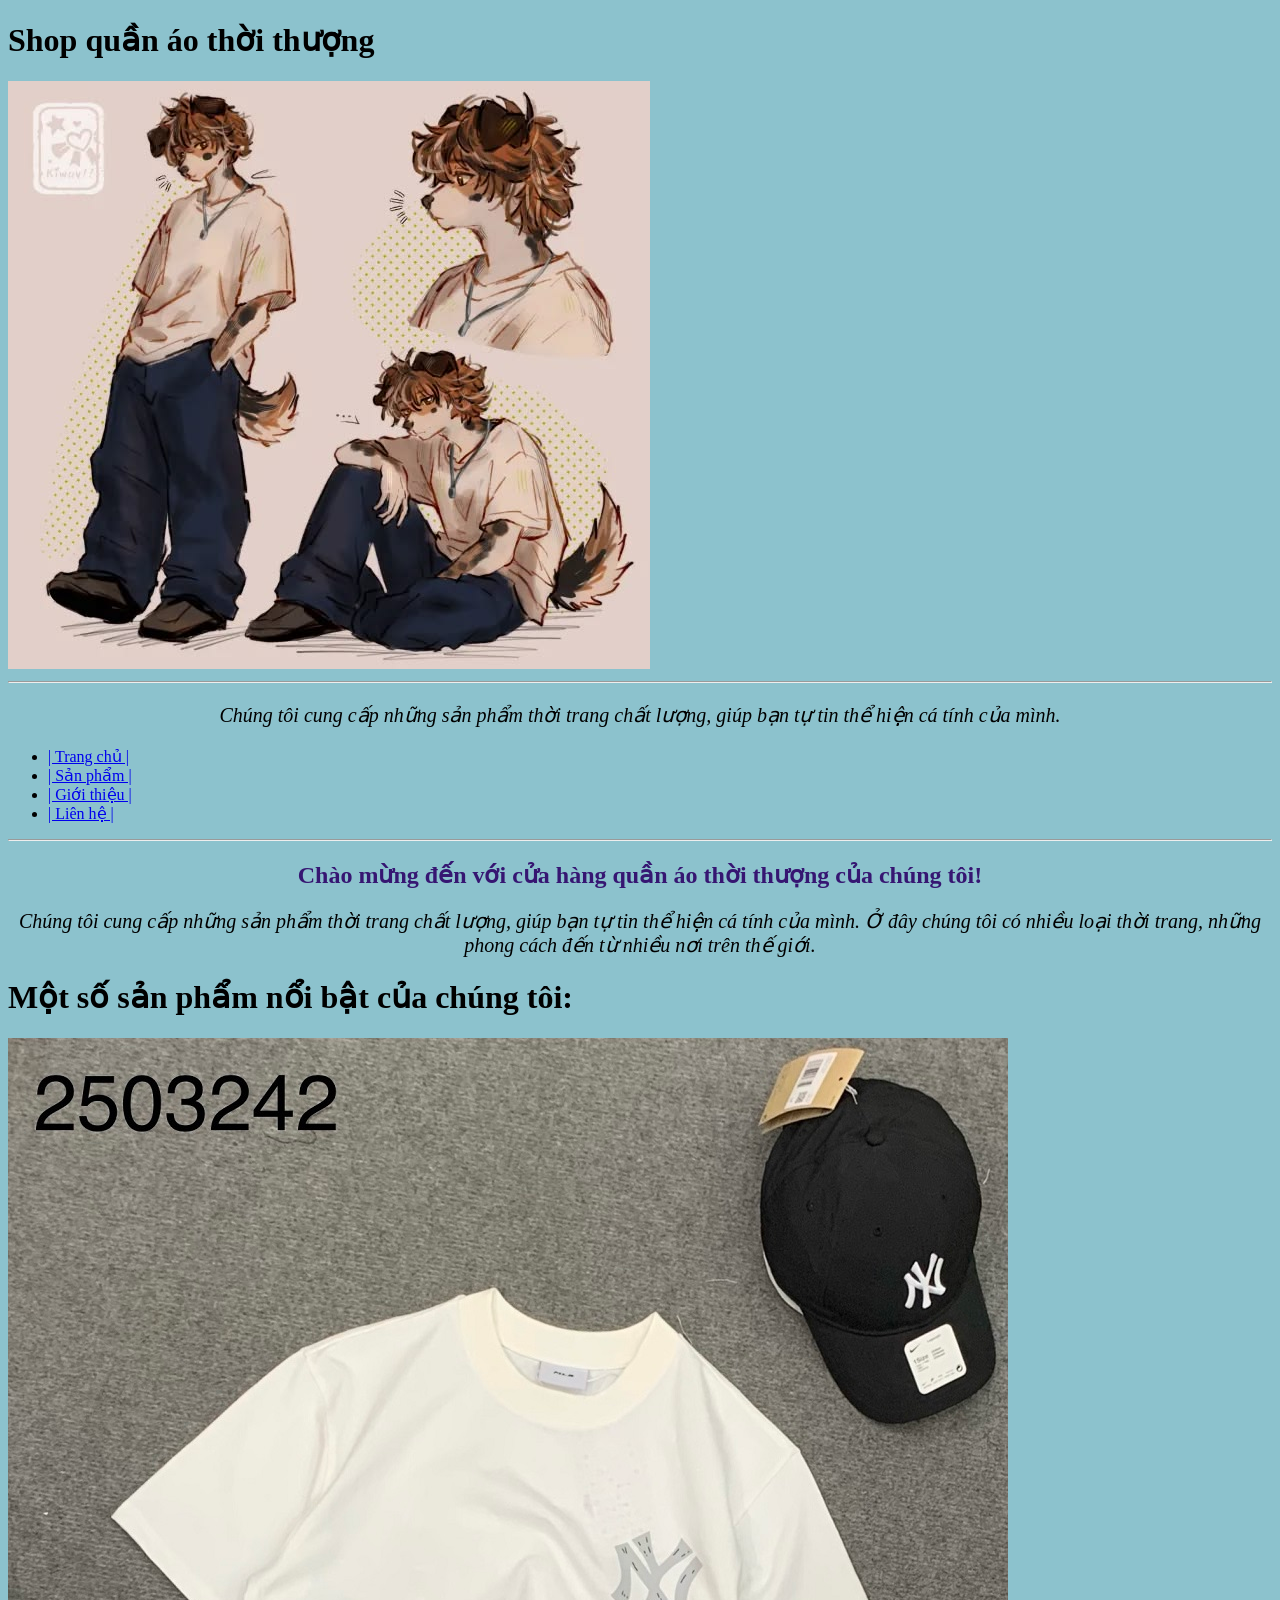
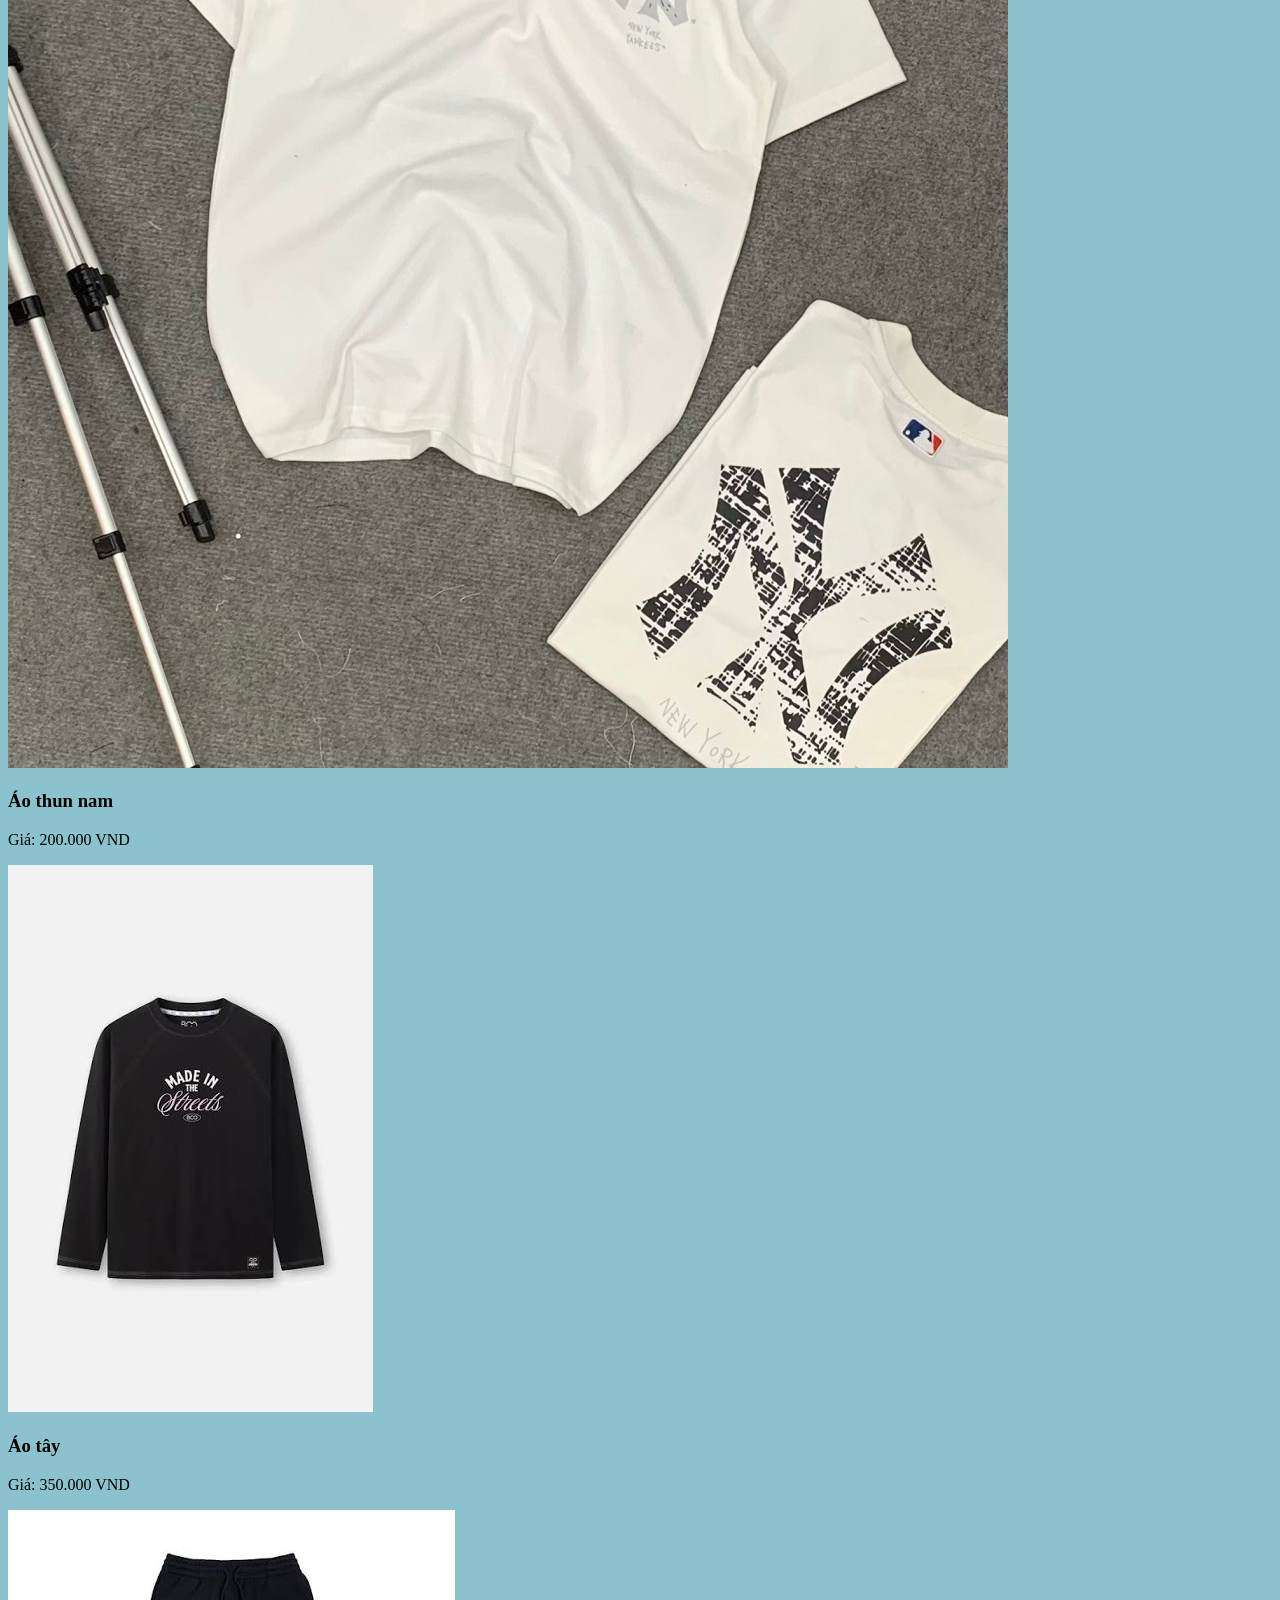
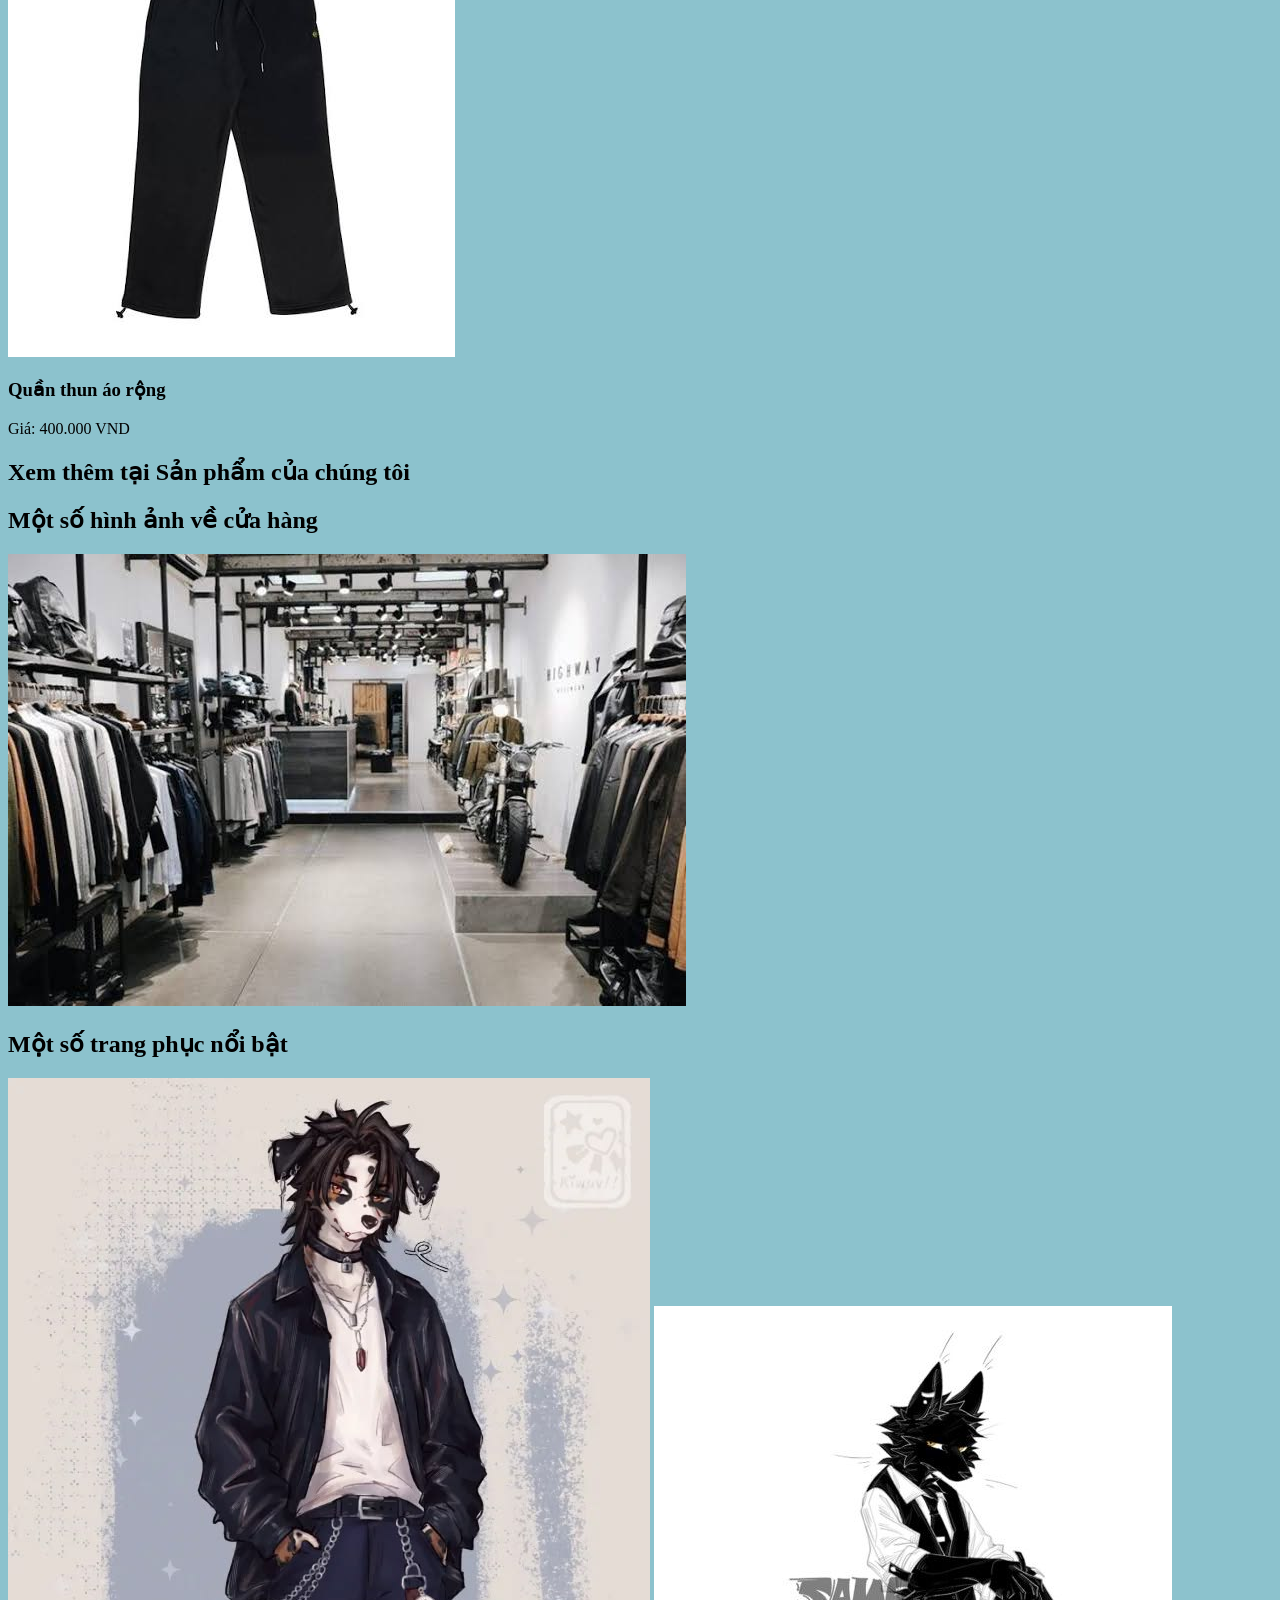
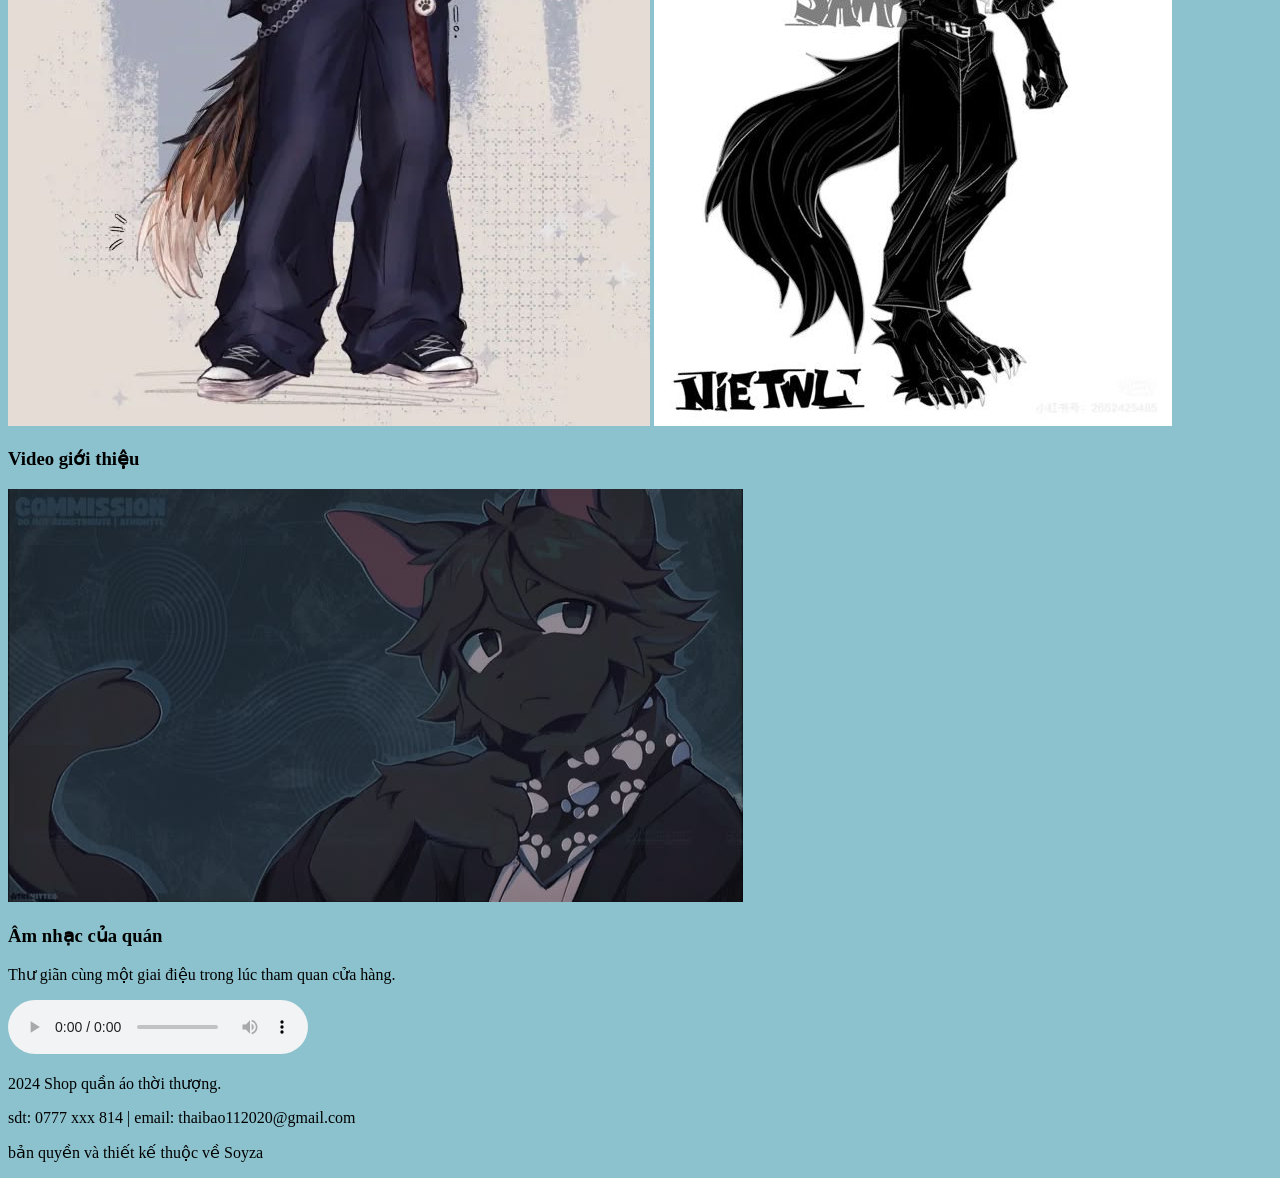
==== index.html @ 08dea2bf "Add files via upload" ====
<!doctype html>
<html lang="vi">
  <head>
    <meta charset="UTF-8" />
    <meta name="viewport" content="width=device-width, initial-scale=1.0" />
    <title>Shop quần áo</title>
    <link rel="stylesheet" href="../css/index.css" />
  </head>
  <body style="background-color: rgb(140, 194, 205)"> 
    <header>
      <h1>Shop quần áo thời thượng</h1>
      <img src="../img/ảnh 1.jpg" alt="logo" />
    </header>
    <hr class="header-divider" />
      <p style="text-align: center; font-size: 20px;">
        <i>Chúng tôi cung cấp những sản phẩm thời trang chất lượng, giúp bạn tự tin thể hiện cá tính của mình.</i>
      </p>
      <nav class="navigation" aria-label="Điều hướng chính">
        <ul>
          <li><a href="index.html" aria-current="page">|  Trang chủ  |</a></li>
          <li><a href="san-pham.html">|  Sản phẩm  |</a></li>
          <li><a href="gioi-thieu.html">|  Giới thiệu  |</a></li>
          <li><a href="lien-he.html">|  Liên hệ  |</a></li>
        </ul>
      </nav>
      <hr class="header-divider" />
      <content>
        <h2 style="text-align: center; font-size: 24px; color: #361672">
          Chào mừng đến với cửa hàng quần áo thời thượng của chúng tôi!
        </h2>
        <p style="text-align: center; font-size: 20px">
          <i>Chúng tôi cung cấp những sản phẩm thời trang chất lượng, giúp bạn tự tin thể hiện cá tính của mình.</i>
         <i>Ở đây chúng tôi có nhiều loại thời trang, những phong cách đến từ nhiều nơi trên thế giới.</i>
        </P>
        <h1>
            Một số sản phẩm nổi bật của chúng tôi:
        </h1>
        <div class="product-grid">
          <div class="product-item">
            <img src="../img/ảnh 2.jpg" alt="Sản phẩm 1" />
            <h3>Áo thun nam</h3>
            <p>Giá: 200.000 VND</p>
          </div>
          <div class="product-item">
            <img src="../img/ảnh 3.jpg" alt="Sản phẩm 2" />
            <h3>Áo tây</h3>
            <p>Giá: 350.000 VND</p>
          </div>
          <div class="product-item">
            <img src="../img/ảnh 4.jpg" alt="Sản phẩm 3" />
            <h3>Quần thun áo rộng</h3>
            <p>Giá: 400.000 VND</p>
          </div>
        </div>
        <h2 class="more-products">
          Xem thêm tại <b>Sản phẩm</b> của chúng tôi
        </h2>
        <section class="gallery-section">
          <h2>Một số hình ảnh về cửa hàng</h2>
          <img class="store-image" src="../img/ảnh 6.jpg" alt="Hình ảnh cửa hàng" />
        </section>
        <section class="gallery-section">
          <h2>Một số trang phục nổi bật</h2>
          <div class="outfit-gallery">
            <img src="../img/ảnh 5.jpg" alt="Hình ảnh trang phục 1" />
            <img src="../img/ảnh 7.jpg" alt="Hình ảnh trang phục 2" />
          </div>
        </section>
        <section class="media-section" aria-label="Video và âm nhạc">
         <div class="media-card">
            <h3>Video giới thiệu</h3>
            <a href="https://youtu.be/TLrLWV6TIGs?si=kMkwXBTwmx-Vxiwl" >
              <img class="video-thumbnail" src="../img/ảnh 8.jpg" alt="Xem video giới thiệu cửa hàng" />
            </a>
  
         </div>
        <div class="media-card">
            <h3>Âm nhạc của quán</h3>
            <p>Thư giãn cùng một giai điệu trong lúc tham quan cửa hàng.</p>
            <audio controls>
              <source src="../mp3/Creepy Nuts - Mirage (Official Music Video) OP Theme to Call of the Night Season 2.mp3" type="audio/mpeg" />
            </audio>
         </div>
          </section>
      </main>
      </content>
      <footer>
        <p> 2024 Shop quần áo thời thượng.</p>
        <p> sdt: 0777 xxx 814 | email: thaibao112020@gmail.com</p>
        <p> bản quyền và thiết kế thuộc về Soyza</p>
      </footer>
    </body>
</html>
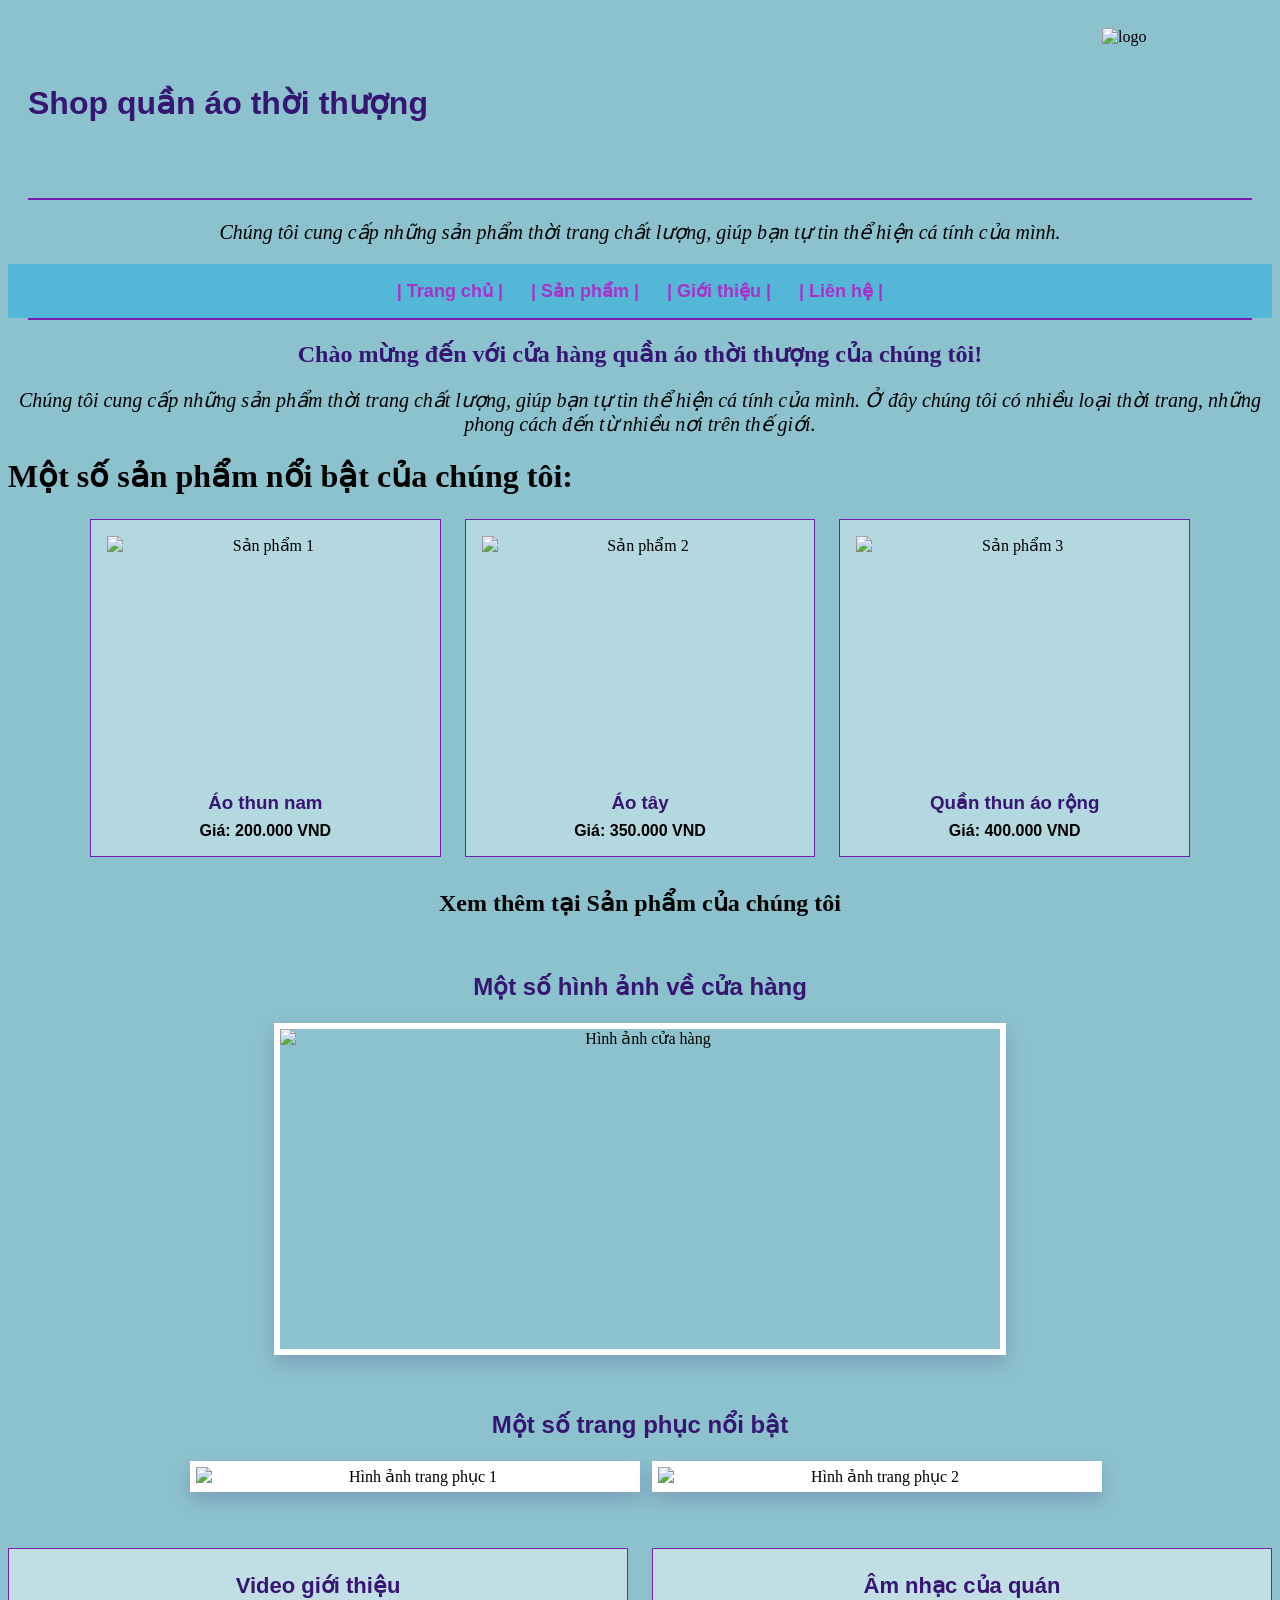
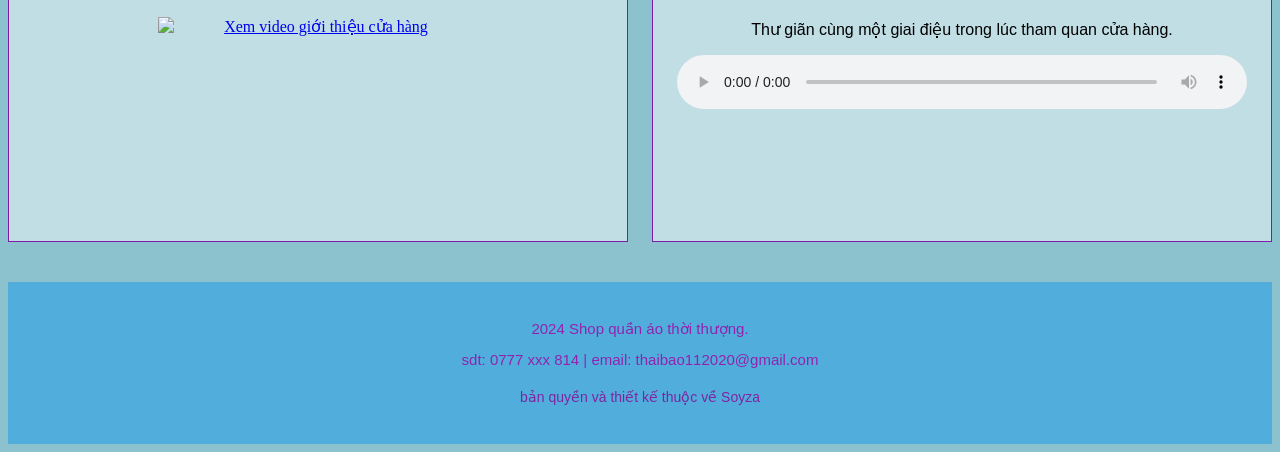
==== commit 95e60f67: "Update index.html" ====
--- a/index.html
+++ b/index.html
@@ -4,12 +4,12 @@
     <meta charset="UTF-8" />
     <meta name="viewport" content="width=device-width, initial-scale=1.0" />
     <title>Shop quần áo</title>
-    <link rel="stylesheet" href="../css/index.css" />
+    <link rel="stylesheet" href="./index.css" />
   </head>
   <body style="background-color: rgb(140, 194, 205)"> 
     <header>
       <h1>Shop quần áo thời thượng</h1>
-      <img src="../img/ảnh 1.jpg" alt="logo" />
+      <img src="./ảnh 1.jpg" alt="logo" />
     </header>
     <hr class="header-divider" />
       <p style="text-align: center; font-size: 20px;">
@@ -37,17 +37,17 @@
         </h1>
         <div class="product-grid">
           <div class="product-item">
-            <img src="../img/ảnh 2.jpg" alt="Sản phẩm 1" />
+            <img src="./ảnh 2.jpg" alt="Sản phẩm 1" />
             <h3>Áo thun nam</h3>
             <p>Giá: 200.000 VND</p>
           </div>
           <div class="product-item">
-            <img src="../img/ảnh 3.jpg" alt="Sản phẩm 2" />
+            <img src="./ảnh 3.jpg" alt="Sản phẩm 2" />
             <h3>Áo tây</h3>
             <p>Giá: 350.000 VND</p>
           </div>
           <div class="product-item">
-            <img src="../img/ảnh 4.jpg" alt="Sản phẩm 3" />
+            <img src="./ảnh 4.jpg" alt="Sản phẩm 3" />
             <h3>Quần thun áo rộng</h3>
             <p>Giá: 400.000 VND</p>
           </div>
@@ -57,20 +57,20 @@
         </h2>
         <section class="gallery-section">
           <h2>Một số hình ảnh về cửa hàng</h2>
-          <img class="store-image" src="../img/ảnh 6.jpg" alt="Hình ảnh cửa hàng" />
+          <img class="store-image" src="./ảnh 6.jpg" alt="Hình ảnh cửa hàng" />
         </section>
         <section class="gallery-section">
           <h2>Một số trang phục nổi bật</h2>
           <div class="outfit-gallery">
-            <img src="../img/ảnh 5.jpg" alt="Hình ảnh trang phục 1" />
-            <img src="../img/ảnh 7.jpg" alt="Hình ảnh trang phục 2" />
+            <img src="./ảnh 5.jpg" alt="Hình ảnh trang phục 1" />
+            <img src="./ảnh 7.jpg" alt="Hình ảnh trang phục 2" />
           </div>
         </section>
         <section class="media-section" aria-label="Video và âm nhạc">
          <div class="media-card">
             <h3>Video giới thiệu</h3>
             <a href="https://youtu.be/TLrLWV6TIGs?si=kMkwXBTwmx-Vxiwl" >
-              <img class="video-thumbnail" src="../img/ảnh 8.jpg" alt="Xem video giới thiệu cửa hàng" />
+              <img class="video-thumbnail" src="./ảnh 8.jpg" alt="Xem video giới thiệu cửa hàng" />
             </a>
   
          </div>
@@ -78,7 +78,7 @@
             <h3>Âm nhạc của quán</h3>
             <p>Thư giãn cùng một giai điệu trong lúc tham quan cửa hàng.</p>
             <audio controls>
-              <source src="../mp3/Creepy Nuts - Mirage (Official Music Video) OP Theme to Call of the Night Season 2.mp3" type="audio/mpeg" />
+              <source src="./mp3/Creepy Nuts - Mirage (Official Music Video) OP Theme to Call of the Night Season 2.mp3" type="audio/mpeg" />
             </audio>
          </div>
           </section>
@@ -90,4 +90,4 @@
         <p> bản quyền và thiết kế thuộc về Soyza</p>
       </footer>
     </body>
-</html>+</html>
--- a/index.css
+++ b/index.css
@@ -0,0 +1,228 @@
+.more-products {
+	margin: 32px auto 0;
+	text-align: center;
+}
+
+.gallery-section {
+	margin-top: 56px;
+	text-align: center;
+}
+
+.gallery-section h2 {
+	margin: 0 0 22px;
+	color: #361672;
+	font-family: Arial, sans-serif;
+	font-size: 24px;
+}
+
+.store-image {
+	display: block;
+	width: min(100%, 720px);
+	height: 320px;
+	margin: 0 auto;
+	border: 6px solid #ffffff;
+	box-shadow: 0 8px 18px rgba(54, 22, 114, 0.2);
+	object-fit: cover;
+}
+
+.outfit-gallery {
+	display: grid;
+	grid-template-columns: repeat(2, minmax(0, 1fr));
+	gap: 24px;
+	max-width: 900px;
+	margin: 0 auto;
+}
+
+.outfit-gallery img {
+	display: block;
+	width: 100%;
+	height: 300px;
+	border: 6px solid #ffffff;
+	box-shadow: 0 8px 18px rgba(54, 22, 114, 0.2);
+	object-fit: cover;
+}
+header {
+	display: flex;
+	align-items: center;
+	justify-content: space-between;
+	padding: 20px;
+}
+
+header h1 {
+	margin: 0;
+	text-align: left;
+	color: #361672;
+	font-family: Arial, sans-serif;
+}
+
+header img {
+	width: 150px;
+	height: 150px;
+	object-fit: cover;
+}
+
+.header-divider {
+	margin: 0 20px;
+	border: 0;
+	border-top: 2px solid #7a1dac;
+}
+
+.navigation {
+	padding: 16px 20px;
+	background-color: rgb(84, 183, 216);
+}
+
+.navigation ul {
+	display: flex;
+	justify-content: center;
+	gap: 28px;
+	margin: 0;
+	padding: 0;
+	list-style: none;
+}
+
+.navigation a {
+	color: #ac30c8;
+	font-family: Arial, sans-serif;
+	font-size: 18px;
+	font-weight: 700;
+	text-decoration: none;
+}
+
+.navigation a:hover,
+.navigation a:focus-visible {
+	color: #fefefe;
+	text-decoration: underline;
+}
+
+.product-grid {
+	display: grid;
+	grid-template-columns: repeat(3, minmax(0, 1fr));
+	gap: 24px;
+	max-width: 1100px;
+	margin: 24px auto;
+	padding: 0 20px;
+}
+
+.product-item {
+	padding: 16px;
+	border: 1px solid #7a1dac;
+	background-color: rgba(255, 255, 255, 0.35);
+	text-align: center;
+}
+
+.product-item img {
+	display: block;
+	width: 100%;
+	height: 240px;
+	object-fit: cover;
+}
+
+.product-item h3 {
+	margin: 16px 0 8px;
+	color: #361672;
+	font-family: Arial, sans-serif;
+}
+
+.product-item p {
+	margin: 0;
+	font-family: Arial, sans-serif;
+	font-weight: 700;
+}
+
+.outfit-gallery img {
+	display: block;
+	width: 100%;
+	height: auto;
+	max-height: 420px;
+	background-color: #ffffff;
+	object-fit: contain;
+}
+
+.media-section {
+	display: grid;
+	grid-template-columns: repeat(2, minmax(0, 1fr));
+	gap: 24px;
+	margin-top: 56px;
+}
+
+.media-card {
+	padding: 24px;
+	border: 1px solid #7a1dac;
+	background-color: rgba(255, 255, 255, 0.45);
+	text-align: center;
+}
+
+.media-card h3 {
+	margin: 0 0 18px;
+	color: #361672;
+	font-family: Arial, sans-serif;
+	font-size: 22px;
+}
+
+.media-card img {
+	display: block;
+	width: min(100%, 320px);
+	height: 200px;
+	margin: 0 auto;
+	object-fit: cover;
+}
+
+.media-card p {
+	margin: 16px 0 0;
+	font-family: Arial, sans-serif;
+	line-height: 1.6;
+}
+
+.media-card audio {
+	width: 100%;
+	margin-top: 12px;
+}
+
+footer {
+	margin-top: 40px;
+	padding: 28px 20px;
+	background-color: #51aedc;
+	color: #9124af;
+	font-family: Arial, sans-serif;
+	text-align: center;
+}
+
+footer p {
+	margin: 8px 0;
+	font-size: 15px;
+	line-height: 1.5;
+}
+
+footer p:last-child {
+	margin-top: 16px;
+	color: #7e25a1;
+	font-size: 14px;
+}
+
+.video-thumbnail {
+	display: block;
+	width: min(100%, 220px);
+	height: auto;
+	margin: 0 auto;
+	object-fit: contain;
+}
+
+@media (max-width: 600px) {
+	.navigation ul {
+		flex-wrap: wrap;
+		gap: 14px 22px;
+	}
+
+	.product-grid {
+		grid-template-columns: 1fr;
+	}
+
+	.outfit-gallery {
+		grid-template-columns: 1fr;
+	}
+
+	.media-section {
+		grid-template-columns: 1fr;
+	}
+}
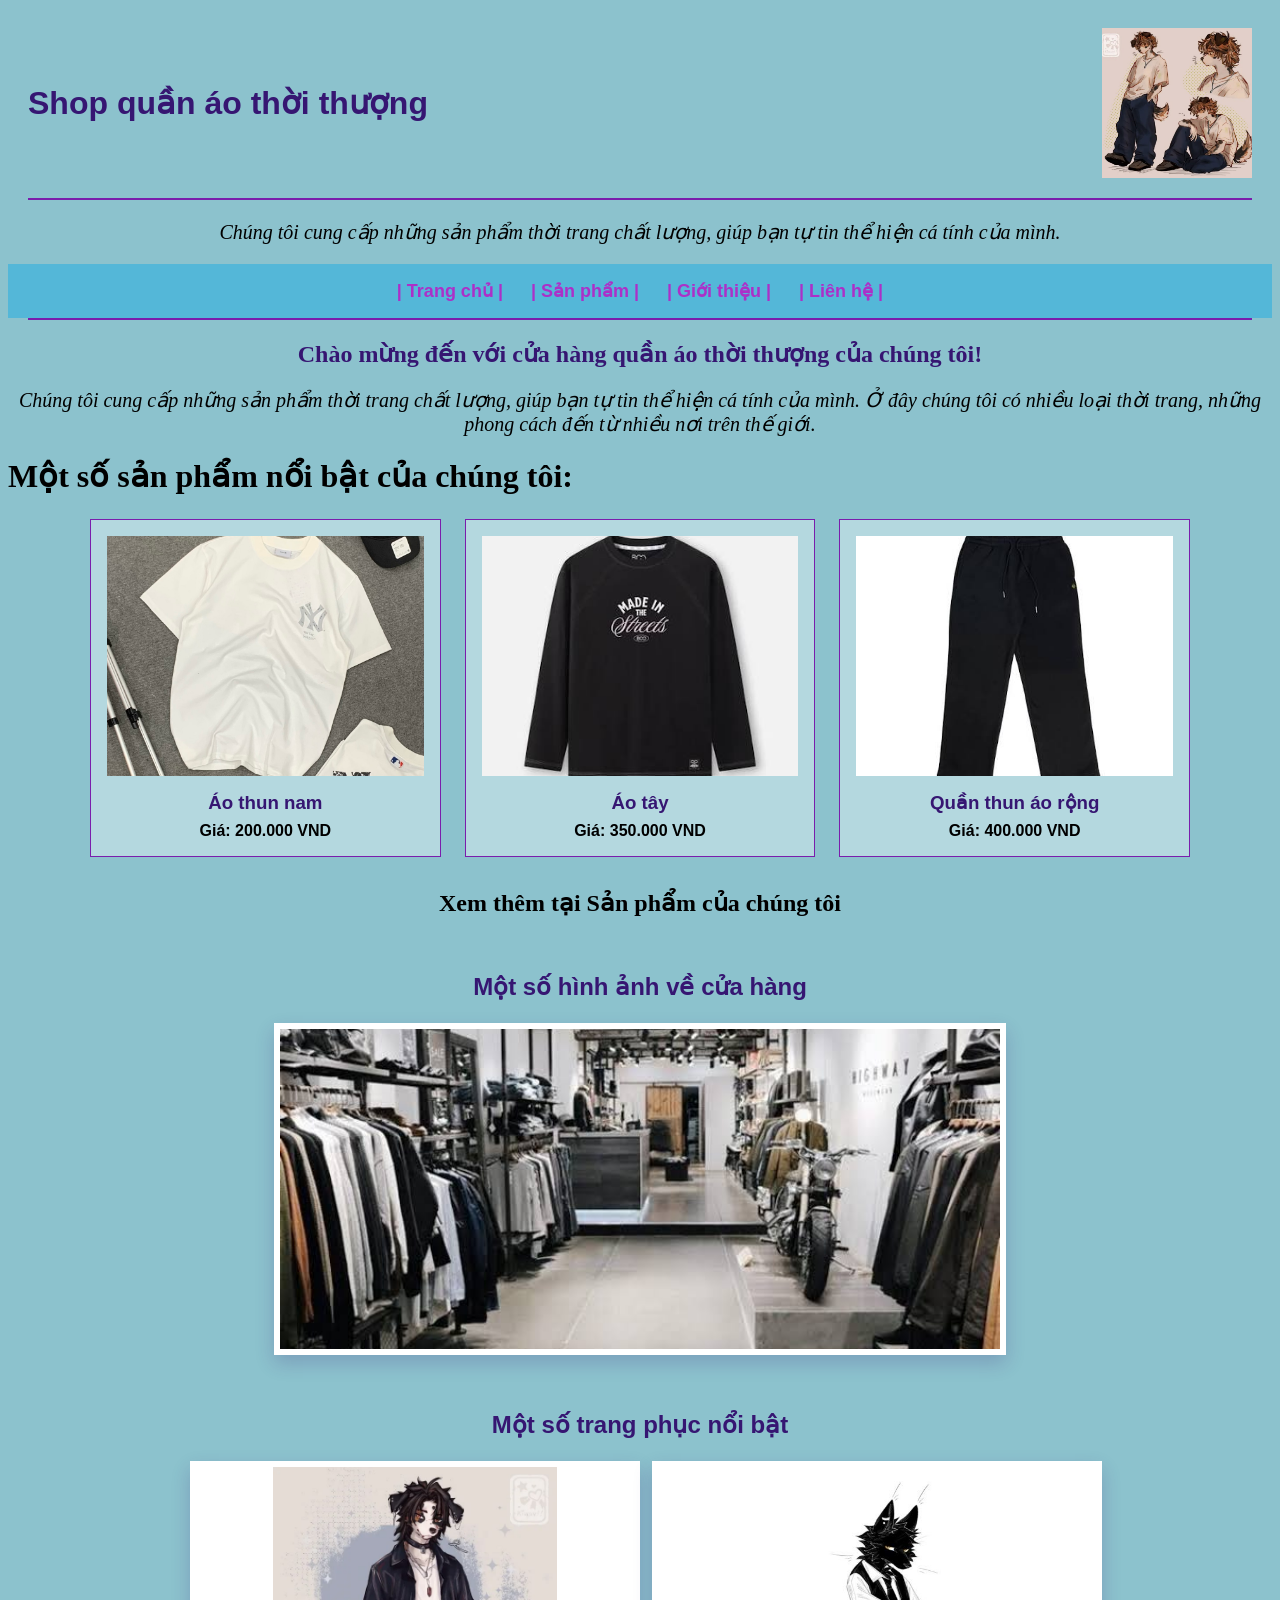
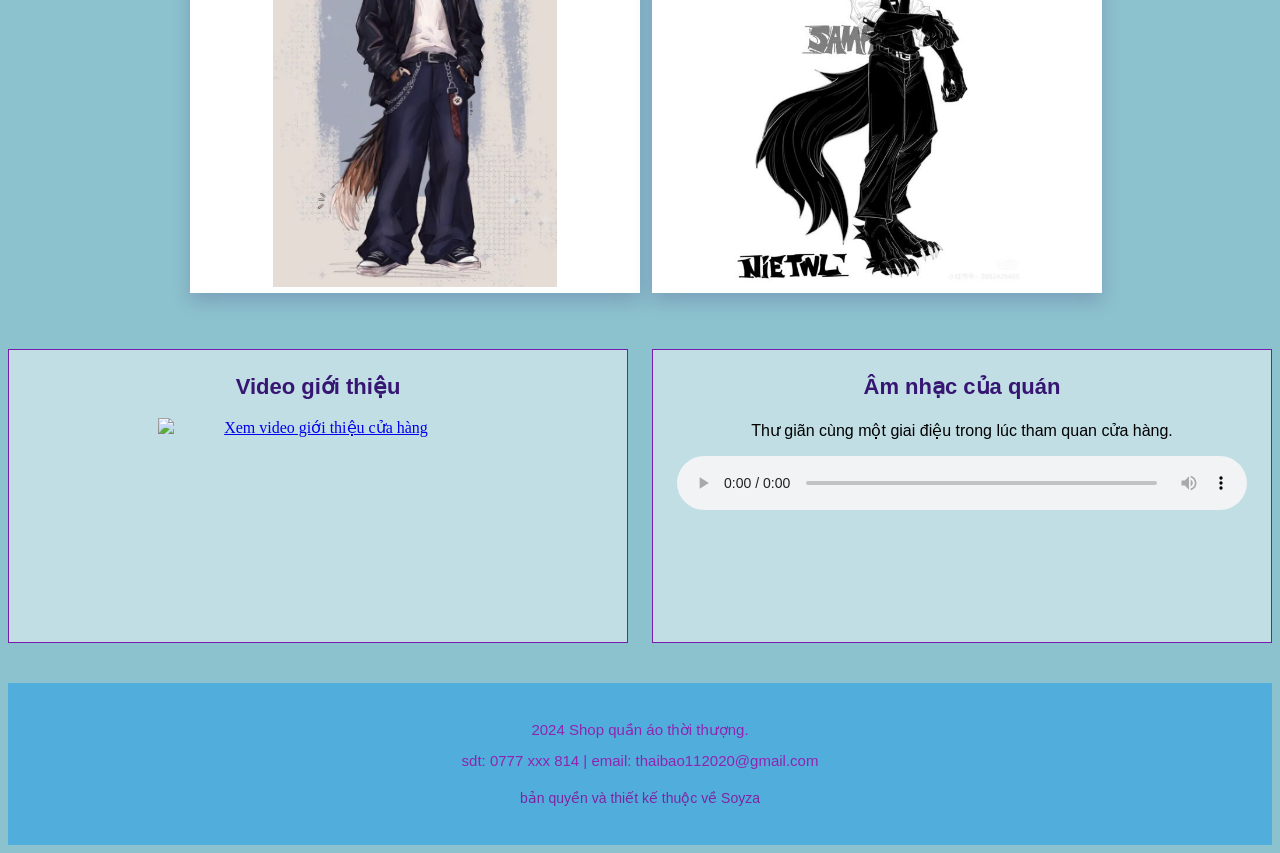
==== commit e70e8c33: "Update index.html" ====
--- a/index.html
+++ b/index.html
@@ -9,7 +9,7 @@
   <body style="background-color: rgb(140, 194, 205)"> 
     <header>
       <h1>Shop quần áo thời thượng</h1>
-      <img src="./ảnh 1.jpg" alt="logo" />
+      <img src="./img/ảnh 1.jpg" alt="logo" />
     </header>
     <hr class="header-divider" />
       <p style="text-align: center; font-size: 20px;">
@@ -37,17 +37,17 @@
         </h1>
         <div class="product-grid">
           <div class="product-item">
-            <img src="./ảnh 2.jpg" alt="Sản phẩm 1" />
+            <img src="./img/ảnh 2.jpg" alt="Sản phẩm 1" />
             <h3>Áo thun nam</h3>
             <p>Giá: 200.000 VND</p>
           </div>
           <div class="product-item">
-            <img src="./ảnh 3.jpg" alt="Sản phẩm 2" />
+            <img src="./img/ảnh 3.jpg" alt="Sản phẩm 2" />
             <h3>Áo tây</h3>
             <p>Giá: 350.000 VND</p>
           </div>
           <div class="product-item">
-            <img src="./ảnh 4.jpg" alt="Sản phẩm 3" />
+            <img src="./img/ảnh 4.jpg" alt="Sản phẩm 3" />
             <h3>Quần thun áo rộng</h3>
             <p>Giá: 400.000 VND</p>
           </div>
@@ -57,13 +57,13 @@
         </h2>
         <section class="gallery-section">
           <h2>Một số hình ảnh về cửa hàng</h2>
-          <img class="store-image" src="./ảnh 6.jpg" alt="Hình ảnh cửa hàng" />
+          <img class="store-image" src="./img/ảnh 6.jpg" alt="Hình ảnh cửa hàng" />
         </section>
         <section class="gallery-section">
           <h2>Một số trang phục nổi bật</h2>
           <div class="outfit-gallery">
-            <img src="./ảnh 5.jpg" alt="Hình ảnh trang phục 1" />
-            <img src="./ảnh 7.jpg" alt="Hình ảnh trang phục 2" />
+            <img src="./img/ảnh 5.jpg" alt="Hình ảnh trang phục 1" />
+            <img src="./img/ảnh 7.jpg" alt="Hình ảnh trang phục 2" />
           </div>
         </section>
         <section class="media-section" aria-label="Video và âm nhạc">
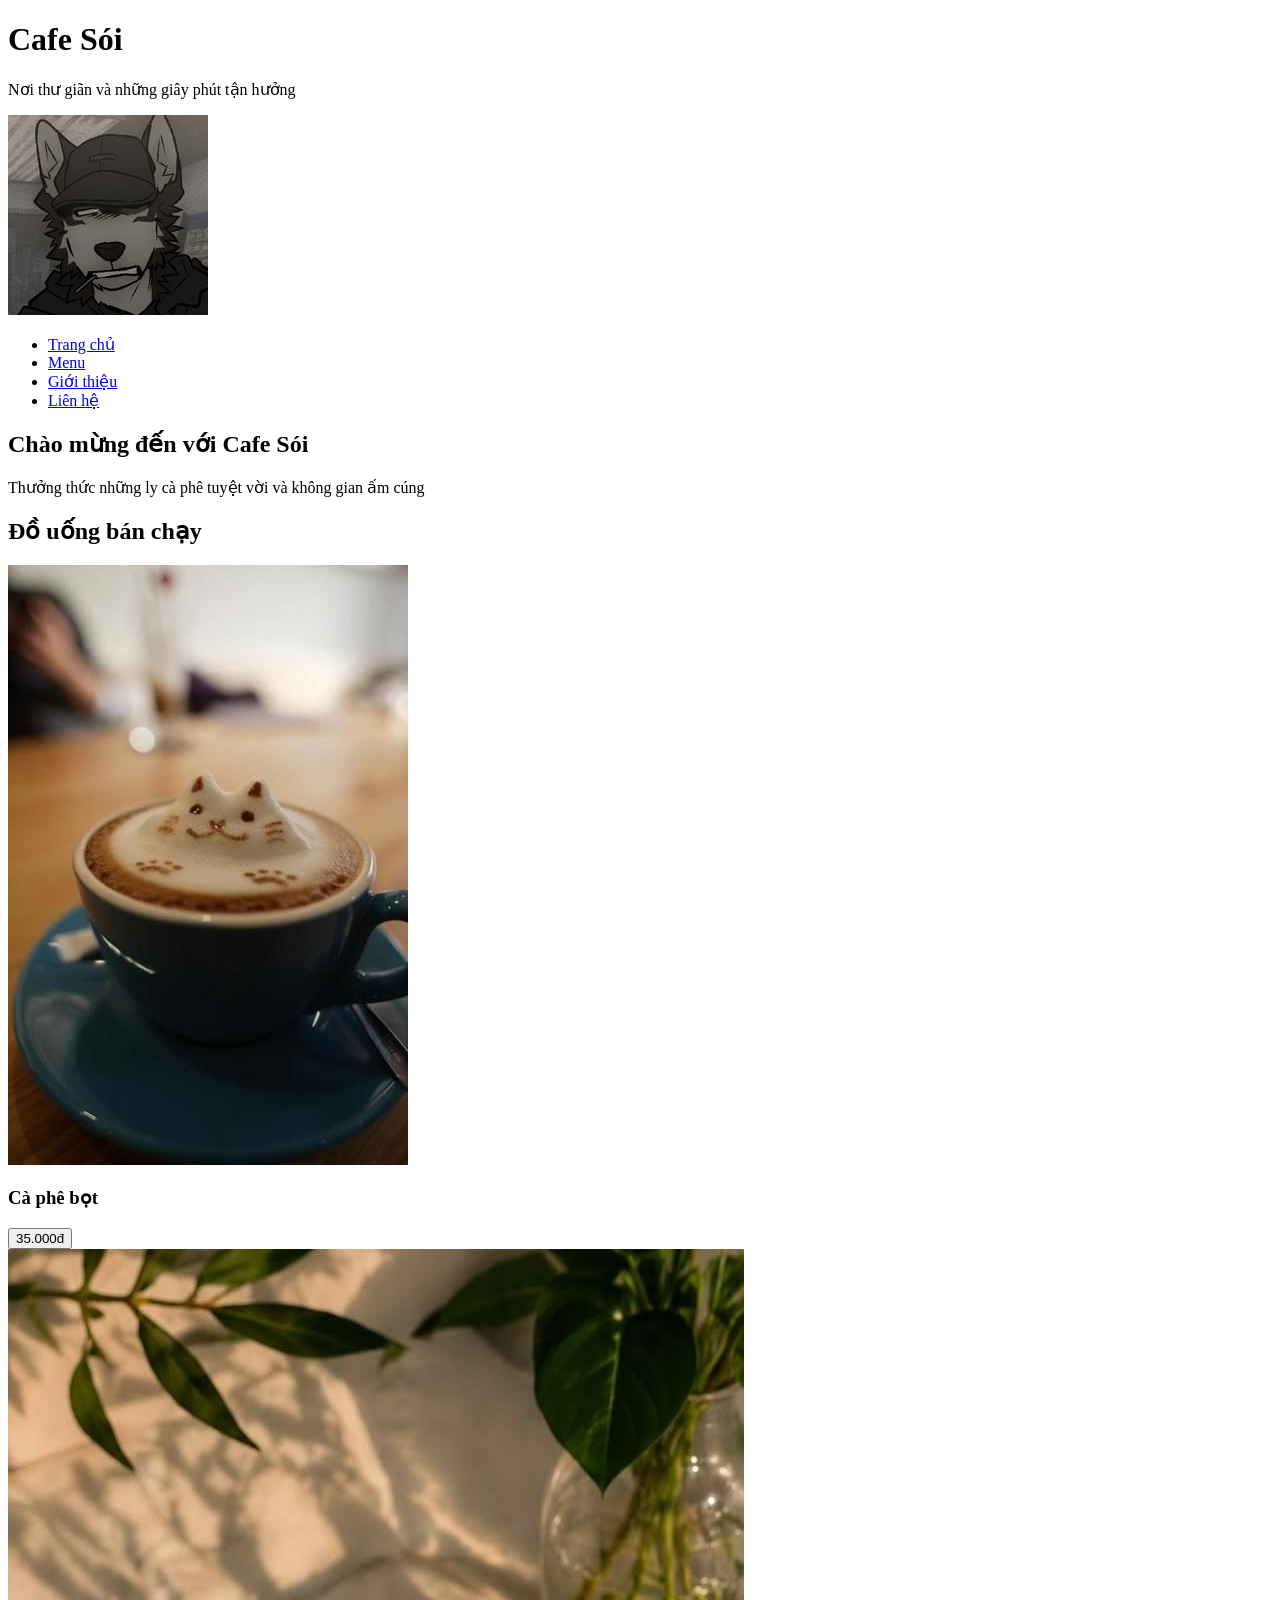
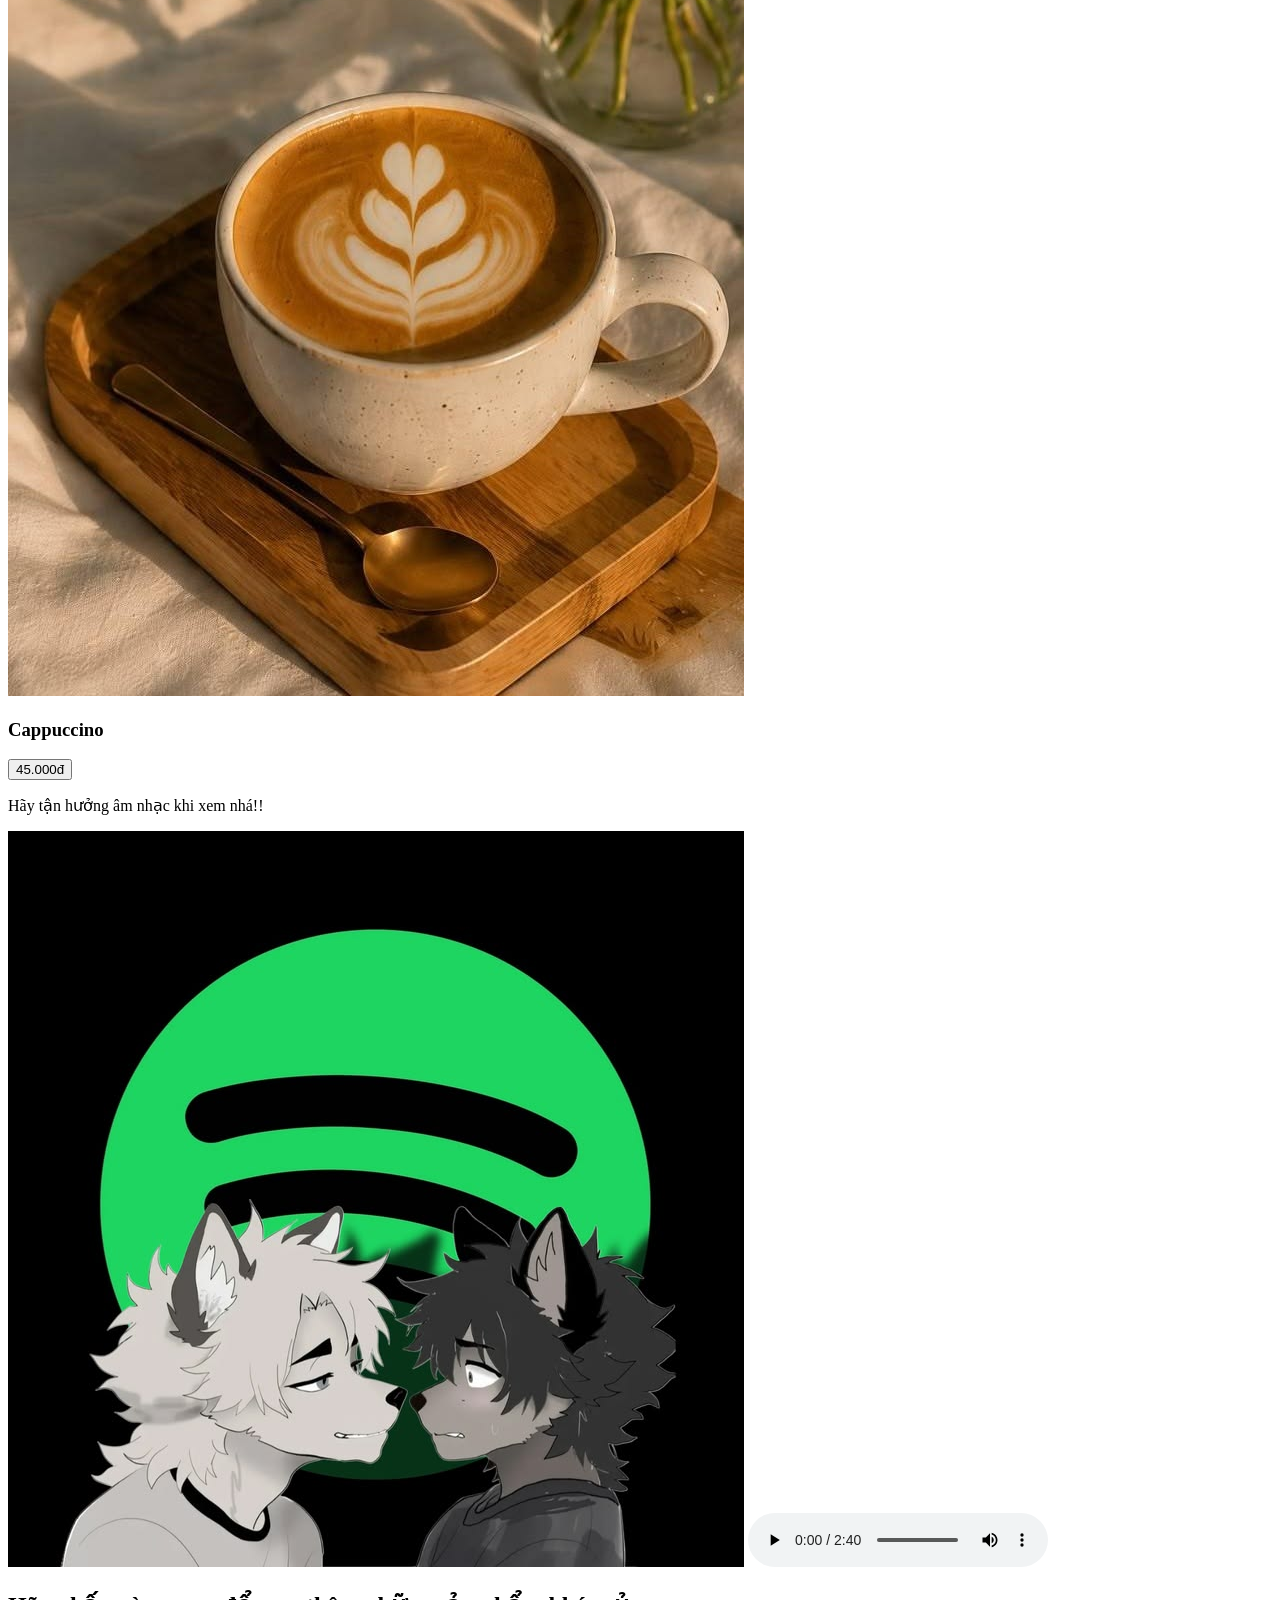
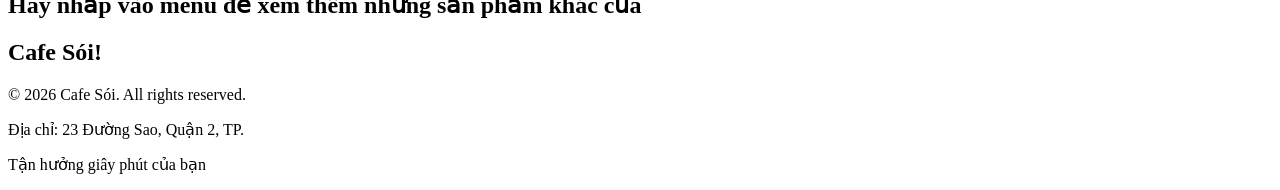
==== commit 8f837a3e: "Add files via upload" ====
--- a/index.html
+++ b/index.html
@@ -3,91 +3,88 @@
   <head>
     <meta charset="UTF-8" />
     <meta name="viewport" content="width=device-width, initial-scale=1.0" />
-    <title>Shop quần áo</title>
-    <link rel="stylesheet" href="./index.css" />
+    <title>Cafe Sói</title>
+    <link rel="preconnect" href="https://fonts.googleapis.com" />
+    <link rel="preconnect" href="https://fonts.gstatic.com" crossorigin />
+    <link href="https://fonts.googleapis.com/css2?family=Merriweather:wght@400;700&family=Poppins:wght@400;500;600;700&display=swap" rel="stylesheet" />
+    <link rel="stylesheet" href="../css/index.css" />
   </head>
-  <body style="background-color: rgb(140, 194, 205)"> 
+  <body>
     <header>
-      <h1>Shop quần áo thời thượng</h1>
-      <img src="./img/ảnh 1.jpg" alt="logo" />
+      <div class="umm">
+        <h1>Cafe Sói</h1>
+        <p>Nơi thư giãn và những giây phút tận hưởng</p>
+      </div>
+      <img src="../img/anh1.jpg" alt="Logo" />
     </header>
-    <hr class="header-divider" />
-      <p style="text-align: center; font-size: 20px;">
-        <i>Chúng tôi cung cấp những sản phẩm thời trang chất lượng, giúp bạn tự tin thể hiện cá tính của mình.</i>
-      </p>
-      <nav class="navigation" aria-label="Điều hướng chính">
-        <ul>
-          <li><a href="index.html" aria-current="page">|  Trang chủ  |</a></li>
-          <li><a href="san-pham.html">|  Sản phẩm  |</a></li>
-          <li><a href="gioi-thieu.html">|  Giới thiệu  |</a></li>
-          <li><a href="lien-he.html">|  Liên hệ  |</a></li>
-        </ul>
-      </nav>
-      <hr class="header-divider" />
-      <content>
-        <h2 style="text-align: center; font-size: 24px; color: #361672">
-          Chào mừng đến với cửa hàng quần áo thời thượng của chúng tôi!
-        </h2>
-        <p style="text-align: center; font-size: 20px">
-          <i>Chúng tôi cung cấp những sản phẩm thời trang chất lượng, giúp bạn tự tin thể hiện cá tính của mình.</i>
-         <i>Ở đây chúng tôi có nhiều loại thời trang, những phong cách đến từ nhiều nơi trên thế giới.</i>
-        </P>
-        <h1>
-            Một số sản phẩm nổi bật của chúng tôi:
-        </h1>
-        <div class="product-grid">
-          <div class="product-item">
-            <img src="./img/ảnh 2.jpg" alt="Sản phẩm 1" />
-            <h3>Áo thun nam</h3>
-            <p>Giá: 200.000 VND</p>
-          </div>
-          <div class="product-item">
-            <img src="./img/ảnh 3.jpg" alt="Sản phẩm 2" />
-            <h3>Áo tây</h3>
-            <p>Giá: 350.000 VND</p>
-          </div>
-          <div class="product-item">
-            <img src="./img/ảnh 4.jpg" alt="Sản phẩm 3" />
-            <h3>Quần thun áo rộng</h3>
-            <p>Giá: 400.000 VND</p>
-          </div>
+    <nav>
+      <ul>
+        <li><a href="index.html">Trang chủ</a></li>
+        <li><a href="menu.html">Menu</a></li>
+        <li><a href="about.html">Giới thiệu</a></li>
+        <li><a href="contact.html">Liên hệ</a></li>
+      </ul>
+    </nav>
+    <content>
+      <section class="hero">
+        <div class="copy">
+          <h1>Chào mừng đến với Cafe Sói</h1>
+          <p>Thưởng thức những ly cà phê tuyệt vời và không gian ấm cúng</p>
         </div>
-        <h2 class="more-products">
-          Xem thêm tại <b>Sản phẩm</b> của chúng tôi
-        </h2>
-        <section class="gallery-section">
-          <h2>Một số hình ảnh về cửa hàng</h2>
-          <img class="store-image" src="./img/ảnh 6.jpg" alt="Hình ảnh cửa hàng" />
-        </section>
-        <section class="gallery-section">
-          <h2>Một số trang phục nổi bật</h2>
-          <div class="outfit-gallery">
-            <img src="./img/ảnh 5.jpg" alt="Hình ảnh trang phục 1" />
-            <img src="./img/ảnh 7.jpg" alt="Hình ảnh trang phục 2" />
-          </div>
-        </section>
-        <section class="media-section" aria-label="Video và âm nhạc">
-         <div class="media-card">
-            <h3>Video giới thiệu</h3>
-            <a href="https://youtu.be/TLrLWV6TIGs?si=kMkwXBTwmx-Vxiwl" >
-              <img class="video-thumbnail" src="./ảnh 8.jpg" alt="Xem video giới thiệu cửa hàng" />
-            </a>
-  
-         </div>
-        <div class="media-card">
-            <h3>Âm nhạc của quán</h3>
-            <p>Thư giãn cùng một giai điệu trong lúc tham quan cửa hàng.</p>
-            <audio controls>
-              <source src="./mp3/Creepy Nuts - Mirage (Official Music Video) OP Theme to Call of the Night Season 2.mp3" type="audio/mpeg" />
-            </audio>
-         </div>
-          </section>
-      </main>
-      </content>
-      <footer>
-        <p> 2024 Shop quần áo thời thượng.</p>
-        <p> sdt: 0777 xxx 814 | email: thaibao112020@gmail.com</p>
-        <p> bản quyền và thiết kế thuộc về Soyza</p>
-      </footer>
-    </body>
-</html>
+        <div class="menu-heading">
+          <h2>Đồ uống bán chạy</h2>
+        </div>
+        <div class="drink-grid">
+          <article class="drink-card">
+            <img src="../img/anh2.jpg" alt="Cà phê bọt" />
+            <div class="drink-details">
+              <h3>Cà phê bọt</h3>
+              <button class="drink-price" type="button" data-drink="Cà phê bọt" aria-label="Đặt món Cà phê bọt, giá 35.000 đồng">35.000đ</button>
+            </div>
+          </article>
+          <article class="drink-card">
+            <img src="../img/anh3.jpg" alt="Cappuccino" />
+            <div class="drink-details">
+              <h3>Cappuccino</h3>
+              <button class="drink-price" type="button" data-drink="Cappuccino" aria-label="Đặt món Cappuccino, giá 45.000 đồng">45.000đ</button>
+            </div>
+          </article>
+        </div>
+      </section>
+    </content>
+    <dialog class="order-dialog" id="order-dialog" aria-labelledby="order-title">
+      <form method="dialog">
+        <h2 id="order-title">Cafe Sói</h2>
+        <p class="dialog-message" id="order-message"></p>
+        <label class="quantity-field" id="quantity-field" for="order-quantity">
+          Số lượng
+          <input class="quantity-input" id="order-quantity" type="number" min="1" step="1" value="1" required />
+        </label>
+        <div class="dialog-actions">
+          <button class="dialog-button dialog-cancel" id="cancel-order" value="cancel">Để sau</button>
+          <button class="dialog-button dialog-confirm" id="confirm-order" type="button">Thêm vào đơn</button>
+          <button class="dialog-button dialog-continue" id="continue-order" type="button" hidden>Có, chọn thêm</button>
+          <button class="dialog-button dialog-finish" id="finish-order" type="button" hidden>Không, hoàn tất</button>
+          <button class="dialog-button dialog-close" id="close-order" value="close" hidden>Đóng</button>
+        </div>
+      </form>
+    </dialog>
+    <script src="../java/script.js"></script>
+    <section class="music-section">
+      <div class="music-copy">
+        <p>Hãy tận hưởng âm nhạc khi xem nhá!!</p>
+        <div class="music-visual">
+          <img class="music-image" src="../img/anh4.jpg" alt="Hình ảnh âm nhạc" />
+          <audio id="order-sound" controls loop preload="auto" src="../audio/still love you super slowed reverb.mp3"></audio>
+        </div>
+      </div>
+      <h2>Hãy nhấp vào menu để xem thêm những sản phẩm khác của</h2>
+      <h2>Cafe Sói!</h2>
+    </section>
+    <footer class="site-footer">
+      <p>&copy; 2026 Cafe Sói. All rights reserved.</p>
+      <p>Địa chỉ: 23 Đường Sao, Quận 2, TP.</p>
+      <p>Tận hưởng giây phút của bạn</p>
+    </footer>
+  </body>
+</html>
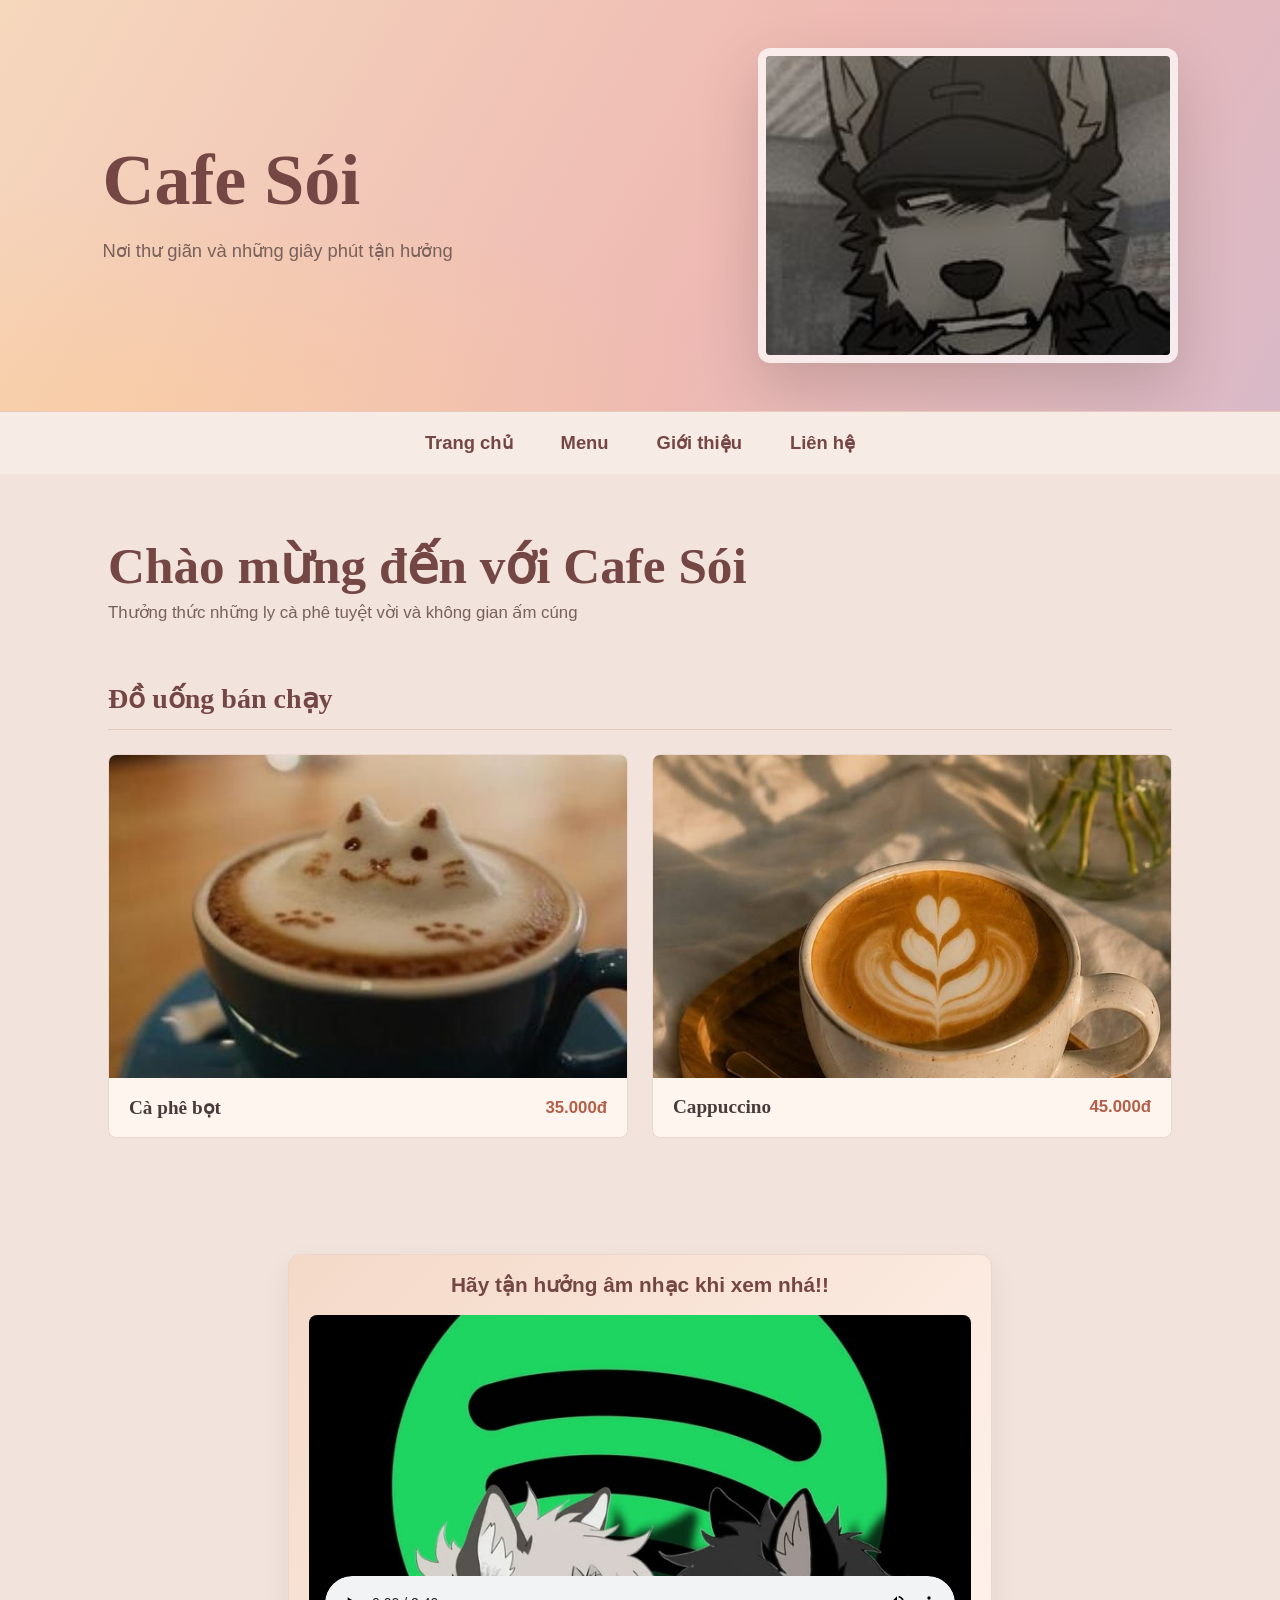
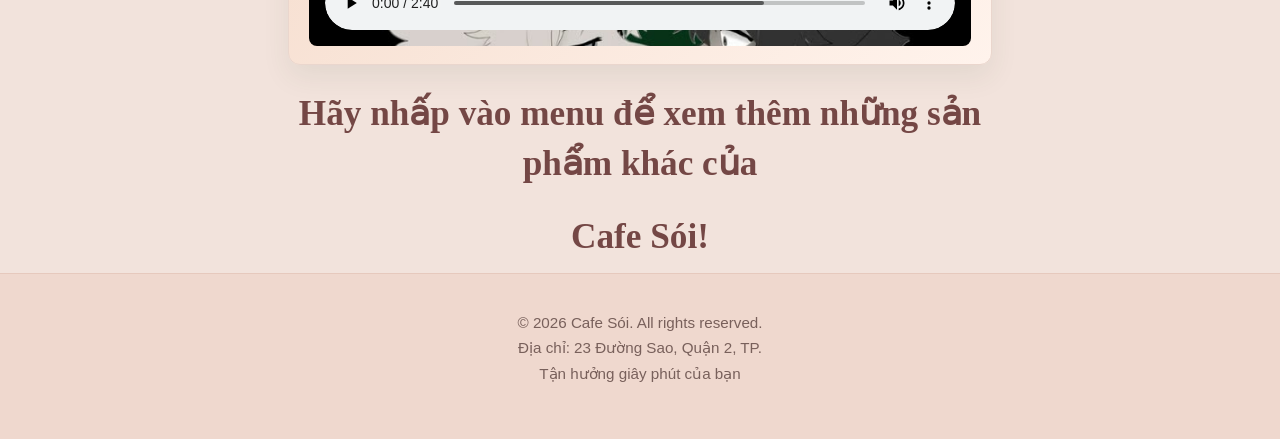
==== commit 10339f3c: "Update index.html" ====
--- a/index.html
+++ b/index.html
@@ -7,7 +7,7 @@
     <link rel="preconnect" href="https://fonts.googleapis.com" />
     <link rel="preconnect" href="https://fonts.gstatic.com" crossorigin />
     <link href="https://fonts.googleapis.com/css2?family=Merriweather:wght@400;700&family=Poppins:wght@400;500;600;700&display=swap" rel="stylesheet" />
-    <link rel="stylesheet" href="../css/index.css" />
+    <link rel="stylesheet" href="./index.css" />
   </head>
   <body>
     <header>
@@ -15,7 +15,7 @@
         <h1>Cafe Sói</h1>
         <p>Nơi thư giãn và những giây phút tận hưởng</p>
       </div>
-      <img src="../img/anh1.jpg" alt="Logo" />
+      <img src="./img/anh1.jpg" alt="Logo" />
     </header>
     <nav>
       <ul>
@@ -36,14 +36,14 @@
         </div>
         <div class="drink-grid">
           <article class="drink-card">
-            <img src="../img/anh2.jpg" alt="Cà phê bọt" />
+            <img src="./img/anh2.jpg" alt="Cà phê bọt" />
             <div class="drink-details">
               <h3>Cà phê bọt</h3>
               <button class="drink-price" type="button" data-drink="Cà phê bọt" aria-label="Đặt món Cà phê bọt, giá 35.000 đồng">35.000đ</button>
             </div>
           </article>
           <article class="drink-card">
-            <img src="../img/anh3.jpg" alt="Cappuccino" />
+            <img src="./img/anh3.jpg" alt="Cappuccino" />
             <div class="drink-details">
               <h3>Cappuccino</h3>
               <button class="drink-price" type="button" data-drink="Cappuccino" aria-label="Đặt món Cappuccino, giá 45.000 đồng">45.000đ</button>
@@ -69,13 +69,13 @@
         </div>
       </form>
     </dialog>
-    <script src="../java/script.js"></script>
+    <script src="./script.js"></script>
     <section class="music-section">
       <div class="music-copy">
         <p>Hãy tận hưởng âm nhạc khi xem nhá!!</p>
         <div class="music-visual">
-          <img class="music-image" src="../img/anh4.jpg" alt="Hình ảnh âm nhạc" />
-          <audio id="order-sound" controls loop preload="auto" src="../audio/still love you super slowed reverb.mp3"></audio>
+          <img class="music-image" src="./img/anh4.jpg" alt="Hình ảnh âm nhạc" />
+          <audio id="order-sound" controls loop preload="auto" src="./audio/still love you super slowed reverb.mp3"></audio>
         </div>
       </div>
       <h2>Hãy nhấp vào menu để xem thêm những sản phẩm khác của</h2>
@@ -87,4 +87,4 @@
       <p>Tận hưởng giây phút của bạn</p>
     </footer>
   </body>
-</html>+</html>
--- a/index.css
+++ b/index.css
@@ -0,0 +1,386 @@
+* {
+	box-sizing: border-box;
+}
+
+body {
+	margin: 0;
+	color: #493b3b;
+	font-family: "Poppins", "Segoe UI", sans-serif;
+	background: #f2e3dc;
+}
+
+header {
+	display: flex;
+	min-height: 380px;
+	align-items: center;
+	justify-content: space-between;
+	gap: 40px;
+	padding: 48px max(8vw, 28px);
+	overflow: hidden;
+	background:
+		radial-gradient(ellipse at 8% 100%, rgb(255 206 143 / 42%), transparent 38%),
+		linear-gradient(120deg, #f6d8bd, #eeb9b3 58%, #d9b9c7);
+}
+
+.umm {
+	max-width: 520px;
+}
+
+.umm h1 {
+	margin: 0 0 20px;
+	color: #744745;
+	font-family: "Merriweather", Georgia, serif;
+	font-size: clamp(2.5rem, 6vw, 4.5rem);
+	line-height: 0.98;
+}
+
+.umm p {
+	max-width: 440px;
+	margin: 0;
+	color: #78605b;
+	font-family: "Poppins", "Segoe UI", sans-serif;
+	font-size: 1.15rem;
+	line-height: 1.7;
+}
+
+header img {
+	display: block;
+	width: min(38vw, 420px);
+	aspect-ratio: 4 / 3;
+	flex: 0 0 auto;
+	object-fit: cover;
+	border: 8px solid rgb(255 255 255 / 72%);
+	border-radius: 12px;
+	box-shadow: 0 24px 60px rgb(54 47 34 / 20%);
+}
+
+nav {
+	border-top: 1px solid #e6c9bd;
+	background: #f7ebe5;
+}
+
+nav ul {
+	display: flex;
+	justify-content: center;
+	flex-wrap: wrap;
+	gap: 12px 48px;
+	margin: 0;
+	padding: 20px 24px;
+	list-style: none;
+}
+
+nav a {
+	color: #744745;
+	font-family: Arial, sans-serif;
+	font-size: 1.15rem;
+	font-weight: 600;
+	text-decoration: none;
+	transition: color 160ms ease;
+}
+
+nav a:hover,
+nav a:focus-visible {
+	color: #b45f4a;
+	text-decoration: underline;
+}
+
+.hero {
+	max-width: 1120px;
+	margin: 0 auto;
+	padding: 64px 28px 88px;
+}
+
+.copy {
+	margin-bottom: 56px;
+}
+
+.copy h1 {
+	margin: 0 0 6px;
+	color: #744745;
+	font-family: "Merriweather", Georgia, serif;
+	font-size: clamp(2rem, 4vw, 3.25rem);
+	letter-spacing: 0;
+	line-height: 1.1;
+}
+
+.copy p {
+	margin: 0;
+	color: #78605b;
+	font-family: "Poppins", "Segoe UI", sans-serif;
+	font-size: 1.05rem;
+	letter-spacing: 0;
+	line-height: 1.5;
+}
+
+.menu-heading {
+	margin-bottom: 24px;
+	border-bottom: 1px solid #e6c9bd;
+}
+
+.menu-heading h2 {
+	margin: 0 0 14px;
+	color: #744745;
+	font-family: "Merriweather", Georgia, serif;
+	font-size: 1.75rem;
+}
+
+.drink-grid {
+	display: grid;
+	grid-template-columns: repeat(2, minmax(0, 1fr));
+	gap: 24px;
+}
+
+.drink-card {
+	overflow: hidden;
+	border: 1px solid #ead6cd;
+	border-radius: 8px;
+	background: #fff5ef;
+}
+
+.drink-card img {
+	display: block;
+	width: 100%;
+	aspect-ratio: 16 / 10;
+	object-fit: cover;
+}
+
+.drink-details {
+	display: flex;
+	align-items: center;
+	justify-content: space-between;
+	gap: 16px;
+	padding: 18px 20px;
+}
+
+.drink-details h3 {
+	margin: 0;
+	color: #493b3b;
+	font-family: "Merriweather", Georgia, serif;
+	font-size: 1.2rem;
+}
+
+.drink-price {
+	flex: 0 0 auto;
+	padding: 0;
+	border: 0;
+	color: #b45f4a;
+	background: transparent;
+	cursor: pointer;
+	font-family: Arial, sans-serif;
+	font-size: 1.05rem;
+	font-weight: 700;
+}
+
+.drink-price:hover,
+.drink-price:focus-visible {
+	color: #a64f43;
+	text-decoration: underline;
+}
+
+.order-dialog {
+	width: min(92vw, 440px);
+	padding: 0;
+	border: 1px solid #e6c9bd;
+	border-radius: 8px;
+	color: #493b3b;
+	background: #fff5ef;
+	box-shadow: 0 24px 70px rgb(41 39 31 / 28%);
+}
+
+.order-dialog::backdrop {
+	background: rgb(41 39 31 / 48%);
+}
+
+.order-dialog form {
+	padding: 28px;
+}
+
+.order-dialog h2 {
+	margin: 0 0 14px;
+	color: #744745;
+	font-family: "Merriweather", Georgia, serif;
+	font-size: 1.6rem;
+}
+
+.dialog-message {
+	margin: 0;
+	color: #78605b;
+	font-family: Arial, sans-serif;
+	line-height: 1.6;
+}
+
+.quantity-field {
+	display: flex;
+	flex-direction: column;
+	gap: 8px;
+	margin-top: 18px;
+	color: #744745;
+	font-size: 0.95rem;
+	font-weight: 600;
+}
+
+.quantity-field[hidden],
+.dialog-button[hidden] {
+	display: none;
+}
+
+.quantity-input {
+	width: 100%;
+	min-height: 42px;
+	padding: 8px 12px;
+	border: 1px solid #e6c9bd;
+	border-radius: 6px;
+	color: #493b3b;
+	background: #fffaf7;
+	font: inherit;
+}
+
+.quantity-input:focus-visible {
+	outline: 3px solid #e5a66f;
+	outline-offset: 2px;
+}
+
+.dialog-actions {
+	display: flex;
+	justify-content: flex-end;
+	flex-wrap: wrap;
+	gap: 12px;
+	margin-top: 28px;
+}
+
+.dialog-button {
+	min-height: 42px;
+	padding: 0 16px;
+	border: 1px solid transparent;
+	border-radius: 6px;
+	font-family: Arial, sans-serif;
+	font-size: 0.95rem;
+	font-weight: 600;
+	cursor: pointer;
+}
+
+.dialog-cancel {
+	border-color: #e6c9bd;
+	color: #744745;
+	background: transparent;
+}
+
+.dialog-confirm,
+.dialog-continue,
+.dialog-finish,
+.dialog-close {
+	color: white;
+	background: #8d5147;
+}
+
+.dialog-button:focus-visible {
+	outline: 3px solid #e5a66f;
+	outline-offset: 2px;
+}
+
+.music-section {
+	max-width: 760px;
+	margin: 0 auto;
+	padding: 28px 28px 12px;
+}
+
+.music-copy {
+	padding: 18px 20px;
+	border: 1px solid #ead6cd;
+	border-radius: 12px;
+	background: linear-gradient(135deg, #f4d9c8, #fff3ec);
+	box-shadow: 0 12px 28px rgb(57 75 53 / 8%);
+}
+
+.music-copy p {
+	margin: 0 0 18px;
+	color: #744745;
+	font-size: 1.3rem;
+	font-weight: 600;
+	text-align: center;
+}
+
+.audio-player {
+	width: 100%;
+}
+
+.music-visual {
+	position: relative;
+	overflow: hidden;
+	border-radius: 8px;
+}
+
+#order-sound {
+	position: absolute;
+	z-index: 1;
+	right: 16px;
+	bottom: 16px;
+	left: 16px;
+	display: block;
+	width: calc(100% - 32px);
+	max-width: 100%;
+	border-radius: 999px;
+}
+
+.music-image {
+	display: block;
+	width: 100%;
+	aspect-ratio: 16 / 8;
+	object-fit: cover;
+}
+
+.music-section h2 {
+	margin: 24px 0 0;
+	color: #744745;
+	font-family: "Merriweather", Georgia, serif;
+	font-size: clamp(1.5rem, 2.8vw, 2.2rem);
+	line-height: 1.4;
+	text-align: center;
+}
+
+.site-footer {
+	padding: 32px 28px 48px;
+	background: #efd8ce;
+	border-top: 1px solid #e6c9bd;
+	text-align: center;
+}
+
+.site-footer p {
+	margin: 8px 0;
+	color: #78605b;
+	font-family: "Poppins", "Segoe UI", sans-serif;
+	font-size: 0.95rem;
+}
+
+@media (max-width: 700px) {
+	header {
+		min-height: 0;
+		flex-direction: column;
+		align-items: flex-start;
+		gap: 24px;
+		padding: 40px 24px;
+	}
+
+	header img {
+		width: 100%;
+		max-width: 500px;
+	}
+
+	.hero {
+		padding: 48px 24px 64px;
+	}
+
+	.drink-grid {
+		grid-template-columns: 1fr;
+	}
+
+	.music-section,
+	.site-footer {
+		padding-left: 24px;
+		padding-right: 24px;
+	}
+
+	.music-copy {
+		padding: 20px;
+	}
+}
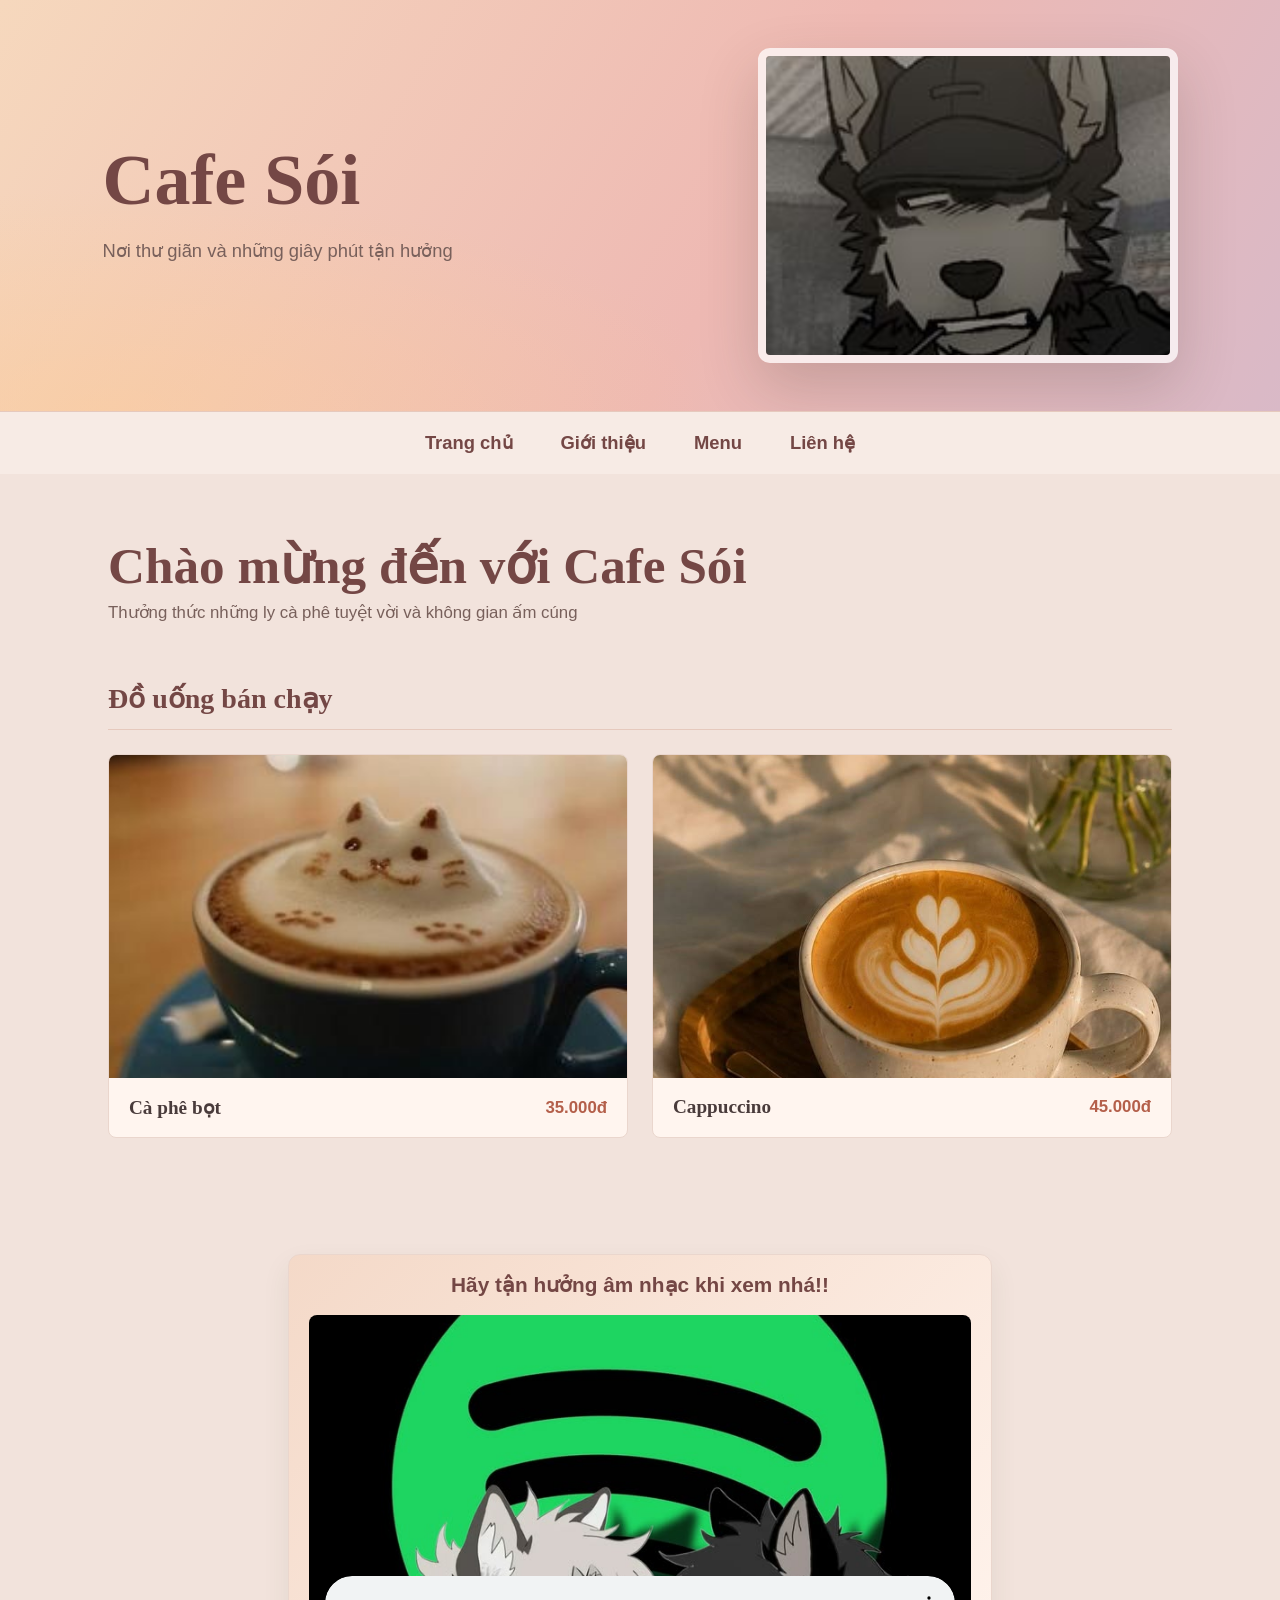
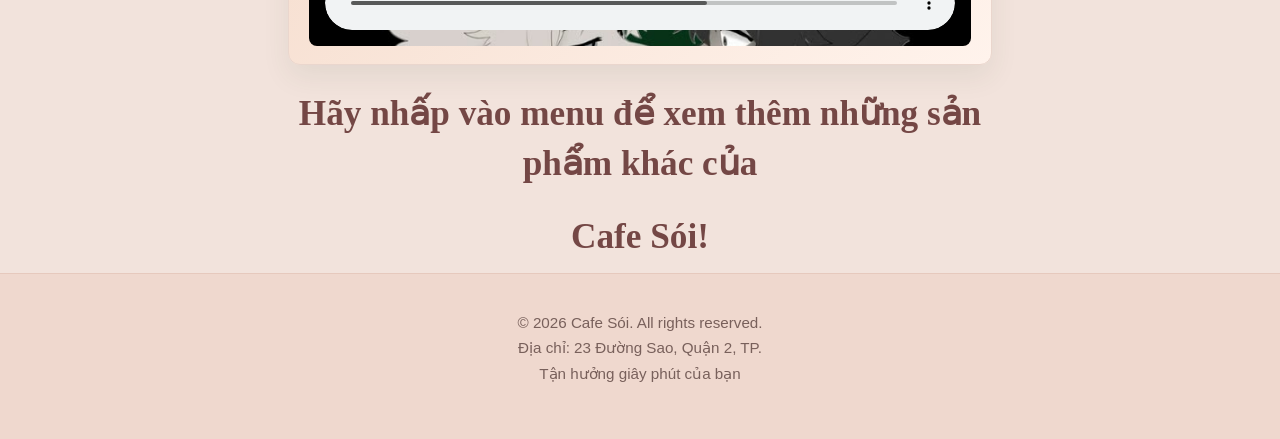
==== commit 743a360c: "Update index.html" ====
--- a/index.html
+++ b/index.html
@@ -20,8 +20,8 @@
     <nav>
       <ul>
         <li><a href="index.html">Trang chủ</a></li>
+        <li><a href="about.html">Giới thiệu</a></li>
         <li><a href="menu.html">Menu</a></li>
-        <li><a href="about.html">Giới thiệu</a></li>
         <li><a href="contact.html">Liên hệ</a></li>
       </ul>
     </nav>
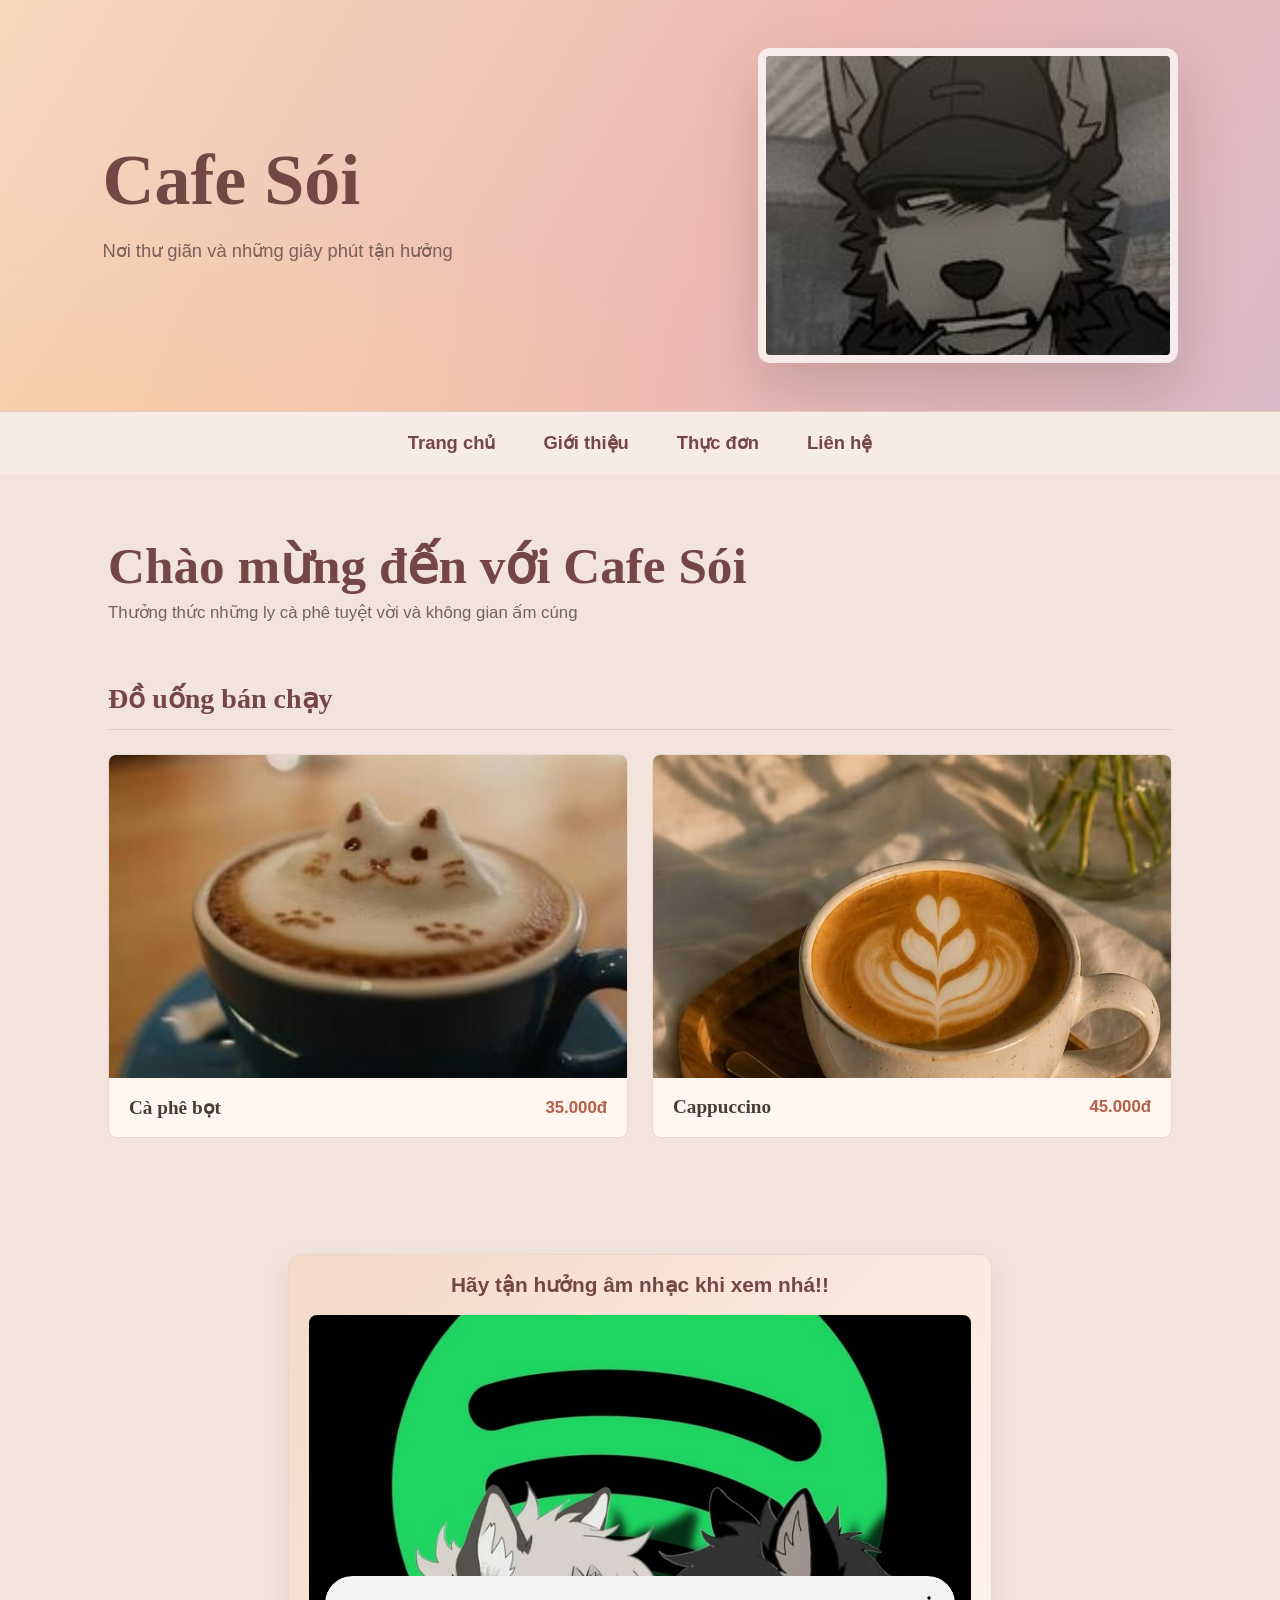
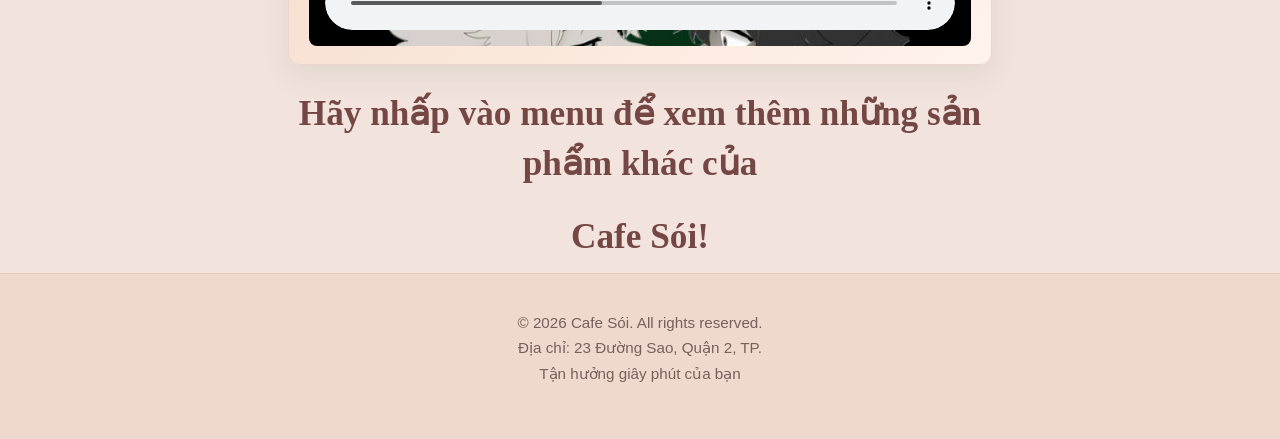
==== commit d658988b: "Update index.html" ====
--- a/index.html
+++ b/index.html
@@ -21,7 +21,7 @@
       <ul>
         <li><a href="index.html">Trang chủ</a></li>
         <li><a href="about.html">Giới thiệu</a></li>
-        <li><a href="menu.html">Menu</a></li>
+        <li><a href="menu.html">Thực đơn</a></li>
         <li><a href="contact.html">Liên hệ</a></li>
       </ul>
     </nav>
